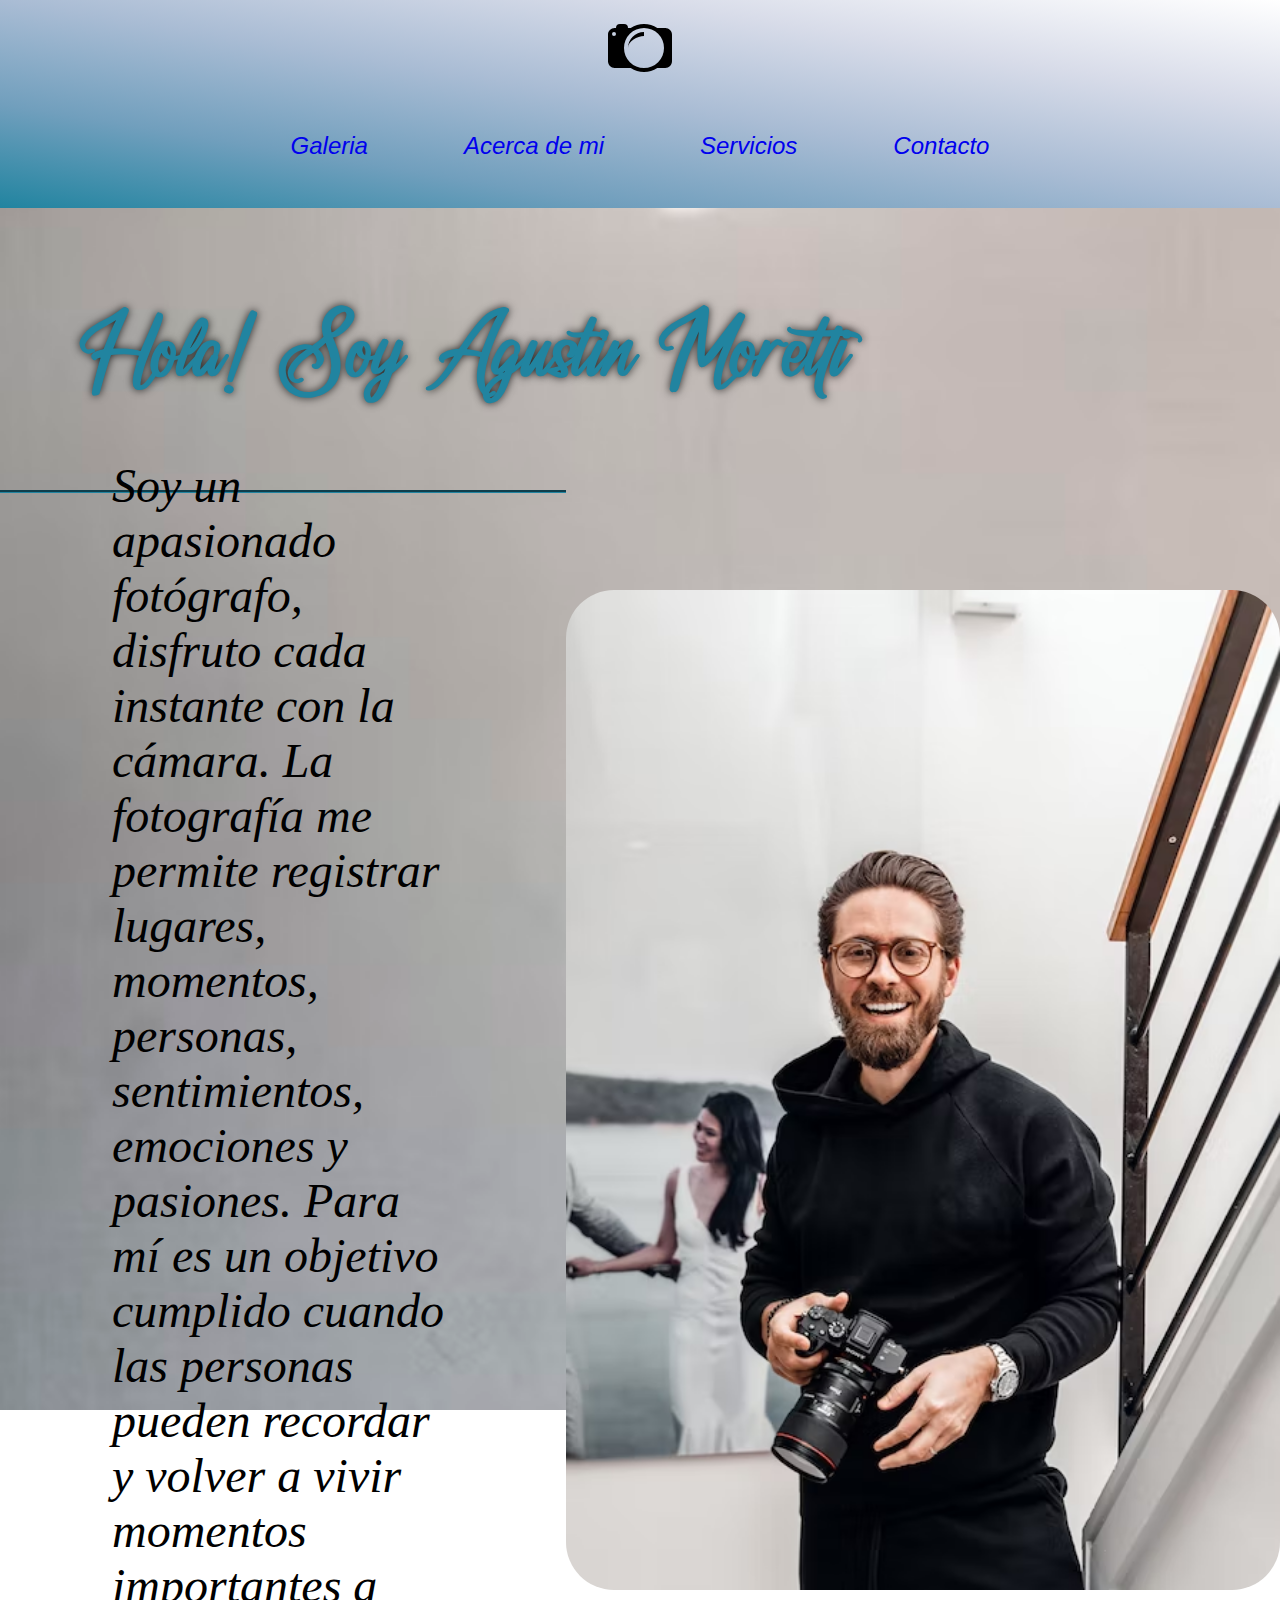
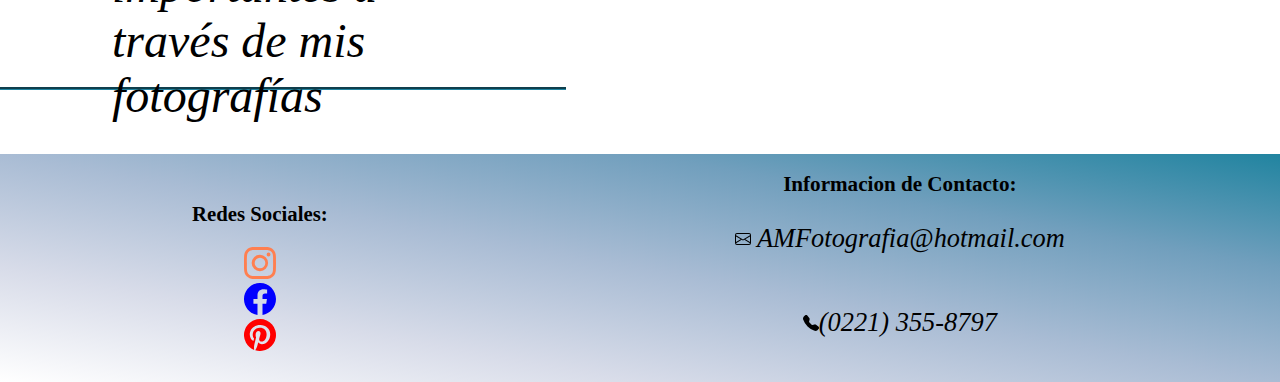
==== pages/acerca-de-mi.html @ 34174182 "primer repositorio" ====
<!DOCTYPE html>
<html lang="es">
<head>
    <meta charset="UTF-8">
    <meta http-equiv="X-UA-Compatible" content="IE=edge">
    <meta name="viewport" content="width=device-width, initial-scale=1.0">
    <link href="https://unpkg.com/aos@2.3.1/dist/aos.css" rel="stylesheet">
    <link rel="stylesheet" href="../css/styles.css">
    <link rel="shortcut icon" href="../archivos/img/camera2.svg">
    <title>AM Fotografia</title>
</head>
<body class="fondo-yo">

    <header>
        <nav> 
        <a href="../index.html">
            <img src="../archivos/img/camera2.svg"> 
        </a>
            <ul> 
                <li><a href="./galeria.html">Galeria</a></li>
                <li><a href="#">Acerca de mi</a></li>
                <li><a href="./servicios.html">Servicios</a></li>
                <li><a href="./contacto.html">Contacto</a></li>
            </ul>
        </nav>
    </header>
    

<main>

    <h1 class="titulo-yo">Hola! Soy Agustin Moretti</h1>
    
    <section class="sobre-mi">

        <div class="contenedor-parrafo">
    <p>Soy un apasionado fotógrafo, disfruto cada instante con la cámara. La fotografía me permite registrar lugares, momentos, personas, sentimientos, emociones y pasiones. Para mí es un objetivo cumplido cuando las personas pueden recordar y volver a vivir momentos importantes a través de mis fotografías </p>
        </div>
        
    <img class="yo-img"src="../archivos/img/fotografo.avif"></img>


    </section>

</main>



<footer>
        
    <nav class="redes">

        <h4 class="redes-sociales">Redes Sociales:</h4>

<a href="https://www.instagram.com/morettiagustin/" target="_blank">
    <svg xmlns="http://www.w3.org/2000/svg" width="2em" height="2em" fill="coral" class="bi bi-instagram" viewBox="0 0 16 16">
    <path d="M8 0C5.829 0 5.556.01 4.703.048 3.85.088 3.269.222 2.76.42a3.917 3.917 0 0 0-1.417.923A3.927 3.927 0 0 0 .42 2.76C.222 3.268.087 3.85.048 4.7.01 5.555 0 5.827 0 8.001c0 2.172.01 2.444.048 3.297.04.852.174 1.433.372 1.942.205.526.478.972.923 1.417.444.445.89.719 1.416.923.51.198 1.09.333 1.942.372C5.555 15.99 5.827 16 8 16s2.444-.01 3.298-.048c.851-.04 1.434-.174 1.943-.372a3.916 3.916 0 0 0 1.416-.923c.445-.445.718-.891.923-1.417.197-.509.332-1.09.372-1.942C15.99 10.445 16 10.173 16 8s-.01-2.445-.048-3.299c-.04-.851-.175-1.433-.372-1.941a3.926 3.926 0 0 0-.923-1.417A3.911 3.911 0 0 0 13.24.42c-.51-.198-1.092-.333-1.943-.372C10.443.01 10.172 0 7.998 0h.003zm-.717 1.442h.718c2.136 0 2.389.007 3.232.046.78.035 1.204.166 1.486.275.373.145.64.319.92.599.28.28.453.546.598.92.11.281.24.705.275 1.485.039.843.047 1.096.047 3.231s-.008 2.389-.047 3.232c-.035.78-.166 1.203-.275 1.485a2.47 2.47 0 0 1-.599.919c-.28.28-.546.453-.92.598-.28.11-.704.24-1.485.276-.843.038-1.096.047-3.232.047s-2.39-.009-3.233-.047c-.78-.036-1.203-.166-1.485-.276a2.478 2.478 0 0 1-.92-.598 2.48 2.48 0 0 1-.6-.92c-.109-.281-.24-.705-.275-1.485-.038-.843-.046-1.096-.046-3.233 0-2.136.008-2.388.046-3.231.036-.78.166-1.204.276-1.486.145-.373.319-.64.599-.92.28-.28.546-.453.92-.598.282-.11.705-.24 1.485-.276.738-.034 1.024-.044 2.515-.045v.002zm4.988 1.328a.96.96 0 1 0 0 1.92.96.96 0 0 0 0-1.92zm-4.27 1.122a4.109 4.109 0 1 0 0 8.217 4.109 4.109 0 0 0 0-8.217zm0 1.441a2.667 2.667 0 1 1 0 5.334 2.667 2.667 0 0 1 0-5.334z">
  </svg></a>

<a href="https://www.facebook.com/" target="_blank">
<svg xmlns="http://www.w3.org/2000/svg" width="2em" height="2em" fill="blue" class="bi bi-facebook" viewBox="0 0 16 16">
    <path d="M16 8.049c0-4.446-3.582-8.05-8-8.05C3.58 0-.002 3.603-.002 8.05c0 4.017 2.926 7.347 6.75 7.951v-5.625h-2.03V8.05H6.75V6.275c0-2.017 1.195-3.131 3.022-3.131.876 0 1.791.157 1.791.157v1.98h-1.009c-.993 0-1.303.621-1.303 1.258v1.51h2.218l-.354 2.326H9.25V16c3.824-.604 6.75-3.934 6.75-7.951z">
  </svg></a>

<a href="https://www.pinterest.com" target="_blank"> 
    <svg xmlns="http://www.w3.org/2000/svg" width="2em" height="2em" fill="red" class="bi bi-pinterest" viewBox="0 0 16 16">
    <path d="M8 0a8 8 0 0 0-2.915 15.452c-.07-.633-.134-1.606.027-2.297.146-.625.938-3.977.938-3.977s-.239-.479-.239-1.187c0-1.113.645-1.943 1.448-1.943.682 0 1.012.512 1.012 1.127 0 .686-.437 1.712-.663 2.663-.188.796.4 1.446 1.185 1.446 1.422 0 2.515-1.5 2.515-3.664 0-1.915-1.377-3.254-3.342-3.254-2.276 0-3.612 1.707-3.612 3.471 0 .688.265 1.425.595 1.826a.24.24 0 0 1 .056.23c-.061.252-.196.796-.222.907-.035.146-.116.177-.268.107-1-.465-1.624-1.926-1.624-3.1 0-2.523 1.834-4.84 5.286-4.84 2.775 0 4.932 1.977 4.932 4.62 0 2.757-1.739 4.976-4.151 4.976-.811 0-1.573-.421-1.834-.919l-.498 1.902c-.181.695-.669 1.566-.995 2.097A8 8 0 1 0 8 0z">
  </svg></a>

    </nav>

    <div class="informacion-contacto">
        <h5>Informacion de Contacto:</h5>
    <p><img src="../archivos/img/envelope.svg"> AMFotografia@hotmail.com</p>
    <p><img src="../archivos/img/telephone-fill.svg">(0221) 355-8797</p>
    </div>

</footer>
<script src="https://unpkg.com/aos@2.3.1/dist/aos.js"></script>
<script>
    AOS.init();
    </script>
</body>
</html>
---- css/styles.css ----
@font-face {

    font-family: Cuningham Singleton;
    src:url(../archivos/Fuentes/Cuningham\ Singleton.otf);

}
*{
    text-decoration: none;
    list-style: none;
    box-sizing: border-box;
    margin: 0;
    padding: 0;
    max-width: 2200px;
}




h1{
    font-family: "Cuningham Singleton";font-size: 5em;color: #2184a0;text-align: center;
    text-shadow: 0 0 8px rgba(0, 0,0,0.8);
    margin: 1em;
    display: flex;
    justify-content: center;
}

h2{
    font-family:"Cuningham Singleton";font-size: 4em;color:#2184a0;
    text-shadow: 0 0 8px rgba(0, 0,0,0.8);
    display: flex;
    justify-content: center;
    margin: 1em;
    
}    

p{
    font-family:Georgia, 'Times New Roman', Times, serif;
    font-size: 1.5em;
    padding: 1em;
    font-style: italic;
    
}    



/*barra de navegacion*/



header{
    background-image: linear-gradient(to left bottom, #ffffff, #d8dce9, #a9bcd4, #719fbd, #2184a0);
}

header nav a img{
    width:4em;
    margin-top: 1em;
}

header nav{
    display: flex;
    flex-direction:column;
    justify-content:column;
    align-items: center;
}

header nav ul{
    display: flex;
    flex-direction: row;
    justify-content: space-evenly;
    align-items:center;
}

nav ul li{
    font-family: 'Lucida Sans', 'Lucida Sans Regular', 'Lucida Grande', 'Lucida Sans Unicode', Geneva, Verdana, sans-serif;
    font-size: 1.5em;
    font-style: italic;
    margin: 2em 2em 1em 2em;
    padding: 0em 0em 1em;
}
header nav ul li a{
    transition:ease 1s;
}
header nav ul li a:hover{
    color: white;
}

/*barra de navegacion*/   


/*  Inicio */

.fondo-index{
    display: flex;
    flex-direction: row;
    justify-content:center;
    align-items: flex-start;
    overflow: hidden;
}
.fondo-index h1{
    position: absolute;
    font-size: 8em;
    text-shadow: 0 0 8px rgba(0, 0,0,0.8);
    color:lightblue;
}



/*  Inicio */



/*  Galeria  */
.fondo-galeria{
    background-image: url(../archivos/img/fondo\ galeria.avif);
    background-position: center;
    background-repeat: no-repeat;
    background-size: cover;
    background-attachment: fixed;
    object-fit: cover;
}

.fotos-galeria{
    display: grid;
    grid-template-columns: repeat(4,1fr);
    grid-template-rows: repeat(5,1fr);
    row-gap: 1em;
    column-gap: 1em;
    padding: 2em;
}

.fotos-galeria-uno{
    grid-column: 2/4;
    grid-row: 1/2;
    width: 100%;
    height: 100%;
    object-fit: cover;
    border-radius: 3em;
}
.fotos-galeria-dos{
    grid-column: 4/5;
    grid-row: 1/2;
    width: 100%;
    height: 100%;
    object-fit: cover;
    border-radius: 3em;
}
.fotos-galeria-tres{
    grid-column: 2/3;
    grid-row: 2/4;
    width: 100%;
    height: 100%;
    object-fit: cover;
    border-radius: 3em;
}
.fotos-galeria-cuatro{
    grid-column: 1/2;
    grid-row: 2/3;
    width: 100%;
    height: 100%;
    object-fit: cover;
    border-radius: 3em;
}
.fotos-galeria-cinco{
    grid-column:1/2 ;
    grid-row: 3/4;
    width: 100%;
    height: 100%;
    object-fit: cover;
    border-radius: 3em;
}
.fotos-galeria-seis{
    grid-column: 3/4;
    grid-row:2/3 ;
    width: 100%;
    height: 100%;
    object-fit: cover;
    border-radius: 3em;
}
.fotos-galeria-siete{
    grid-column:3/4 ;
    grid-row: 3/4;
    width: 100%;
    height: 100%;
    object-fit: cover;
    border-radius: 3em;
}
.fotos-galeria-ocho{
    grid-column: 1/2;
    grid-row:4/5 ;
    width:100%;
    height: 100%;
    object-fit: cover;
    border-radius: 3em;
}   
.fotos-galeria-nueve{
    grid-column: 2/4;
    grid-row: 4/5;
    width:100%;
    height: 100%;
    object-fit: cover;
    border-radius: 3em;
}
.fotos-galeria-diez{
    grid-column: 1/3;
    grid-row: 5/6;
    width:100%;
    height: 100%;
    object-fit: cover;
    border-radius: 3em;
}
.fotos-galeria-once{
    grid-column: 3/4;
    grid-row: 5/6;
    width:100%;
    height: 100%;
    object-fit: cover;
    border-radius: 3em;
}
.fotos-galeria-doce{
    grid-column: 1/2;
    grid-row : 1/2;
    width:100%;
    height: 100%;
    border-radius:3em;
    object-fit: cover;
}
.fotos-galeria-trece{
    grid-column:4/5;
    grid-row: 2/4 ;
    width: 100%;
    height: 100%;
    border-radius: 3em;
    object-fit: cover;
    align-content: center;
}
.fotos-galeria-catorce{
    grid-column:4/5;
    grid-row: 4/5 ;
    width: 100%;
    height: 100%;
    border-radius: 3em;
    object-fit: cover;
    align-content: center;
}
.fotos-galeria-quince{
    grid-column:4/5;
    grid-row: 5/6 ;
    width: 100%;
    height: 100%;
    border-radius: 3em;
    object-fit: cover;
    align-content: center;
}


/*  Galeria */


/* Quien soy */


.fondo-yo{
    background-image: url(../archivos/img/fondo\ sobrio.avif);
    background-position: center;
    background-repeat: no-repeat;
    background-size: cover;
    background-attachment: fixed;
    object-fit: cover;
}

.titulo-yo{
    display: flex;
    flex-direction: row;
    justify-content:flex-start;
    
    
    
}

.sobre-mi{
    display: flex;
    flex-direction: row;
    justify-content:space-around;
    align-items:center;
}

.contenedor-parrafo{
    
    height:1200px;
    width: 700px;
    display: flex;
    flex-direction: column;
    justify-content: center;
    align-items: center;
    font-family:Verdana, Geneva, Tahoma, sans-serif;
    text-decoration: double;
    font-size:2.0em;
    margin-bottom: 2em;
    padding: 2em;
    border-top-style:groove;
    border-top-color:#2184a0 ;
    border-bottom-style:groove ;
    border-bottom-color:#2184a0
    
    
    
}
.yo-img{
    width: 900px;
    height: 1000px;
    object-fit: cover;
    border-radius: 3em;
    margin-bottom: 4em;
}

/* Quien soy */


/* Servicios */


.servicios{
    display: flex;
    flex-direction: column;
    justify-content: space-around;
    align-items: center;
}

article li{
    padding: 1em;
    list-style-type:circle;
}

section article ul{
    font-family: 'Lucida Sans', 'Lucida Sans Regular', 'Lucida Grande', 'Lucida Sans Unicode', Geneva, Verdana, sans-serif;
    font-size: 1.4em;
}

.color-titulo{
    color:#2184a0 ;
    margin-top:1em;
    margin-bottom: 1em;
}

.subtitulo{
    font-size: 3em;
    font-style: italic;
    font-family: 'Times New Roman', Times, serif;
display: flex;
flex-wrap: wrap;
flex-direction: column;
justify-content: center;
align-items: center;
}

.fondo-servicios{
    background-image:url(../archivos/img/festejo.avif);
    background-size: cover;
    background-repeat:no-repeat;
    background-attachment:fixed;
    background-position: center;
    min-height: 100vh;
    width:auto ;

}

.servicios-casamientos{
    border-style: solid;
    color: black;
    border-width: 0.50em;
    border-color:#2184a0;
    border-radius: 10em;
    height: 69em;
    width: 60em;
    display: flex;
    flex-direction: column;
    flex-wrap: wrap;
    justify-content: flex-start;
    align-items: center;
    margin: 4em ;
    padding-top: 5em;
    background: linear-gradient(rgba(4, 6, 11, 0.651) , rgba(4,6,11,0.1));
}    

.imagen-casamientos{
    border-radius: 10em;
    float: right;
    height: 1100px;
    width: 900px;
    object-fit: cover;
    margin: 4em;

}    

.servicios-cumpleaños{
    color:black;
    border-style: solid;
    border-width: 0.50em;
    border-color:#2184a0;
    border-radius: 10em;
    height: 60em;
    width: 55em;
    display: flex;
    flex-direction: column;
    flex-wrap: wrap;
    justify-content:flex-start;
    align-items: center;
    margin: 4em;
    padding: 7em;
    background:linear-gradient(rgba(5, 7, 12, 0.623) , rgba(5,7,12,0.1));
}  

.imagen-cumpleaños{
    border-radius: 20em;
    float: left;
    height: 1050px;
    width: 900px;
    object-fit: cover;
    margin: 4em;
}   

    .servicios-bautismos{
        color:black;
        border-style: solid;
        border-width: 0.50em;
        border-color:#2184a0;
        border-radius: 15em;
        height: 50em;
        width: 55em;
        display: flex;
        flex-direction: column;
        flex-wrap: wrap;
        justify-content: flex-start;
        align-items: center;
        margin: 4em;
        padding: 3em;
        background:linear-gradient(rgba(5, 7, 12, 0.637) , rgba(5,7,12,0.1))
    }    
    
    .imagen-bautismos{
    border-radius: 10em; 
        float: right;
        height: 750px;
        width: 900px;
        object-fit: cover;
        margin: 4em;
        }
    
        /* Servicios */    
    
/* Formulario contacto */

.color-contacto{
    color: rgb(245, 253, 198);
    text-shadow: 0 0 8px rgba(0, 0,0,0.8);
}

.fondo-contacto{
    background:linear-gradient(rgba( 5,7,12,0.75) , rgba(5,7,12,0.1)),url(../archivos/img/contacto1.avif);
    background-repeat: no-repeat;
    background-position: center;
    background-size:cover;
    display: flex;
    flex-direction: column;
    justify-content: center;

}

.parrafo-contacto{
    font-family: 'Times New Roman', Times, serif;
    font-size: 3em;
    margin-bottom: 2em;
    text-align:center;
    color: white;
}

form{
    font-style: italic;
    height: 65em;
    width: 30em;
    background: rgb(0, 0, 0,0,0.4);
    border-style: solid;
    border-color:#2184a0;
    border-width: 0.5em;
    border-radius: 5em;
    padding: 1em 1em 1em 1em;
    margin: 2em 2em 8em 51.5em;
    display: flex;
    flex-wrap: nowrap;
    flex-direction: column;
    justify-content: center;
    align-items: center;
    }

    .formulario-contacto{
        color: white;
        font-size: 2.5em;
        font-family: 'Times New Roman', Times, serif;
        padding-bottom:1em;
        display: flex;
        justify-content: center;
        flex-direction: column;
        flex-wrap: nowrap;
        align-items: center;
    }

.textarea{
    margin-top: 1em;
}

.enviar{
    font-size: 0.4em;
}

input{
    width: 20em;
    height: 2.5em;
    margin: 1em;
    
}

/* Formulario contacto */

/* Footer */

footer{
    background-image: linear-gradient(to right top, #ffffff, #d8dce9, #a9bcd4, #719fbd, #2184a0);
    min-height: 10em;
    display: flex;
    justify-content: space-around;
}

.redes-sociales{
    display: flex;
    justify-content:center;
    flex-flow: column;
    font-family: Georgia, 'Times New Roman', Times, serif;
    font-size: 1.3em;
    margin: 1em;
}

.redes{
    display: flex;
    justify-content: center;
    flex-flow: column;
    align-items: center;
}

footer nav a svg{
transition:ease 2.5s;
}

footer nav a svg:hover{
    height: 50px; width:50px;
}

.informacion-contacto{
    display: flex;
    justify-content: space-around;
    flex-flow:column;
    font-size: 1.1em;
    font-family: 'Times New Roman', Times, serif;
    align-items: center;
    margin: 1em;
}

.informacion-contacto h5{
    font-size: 1.2em;
}

.informacion-contacto p{
    transition: ease 2s;
}

.informacion-contacto p:hover{
    color:white;
}




                                                                /*------- Rsponsive mobile ---------*/
@media screen and (min-width: 360px) and (max-width: 767px){




    body{
        max-width: 767px;
        min-height: 360;
    }
    
    /*   HEADER  */
    
    header nav{
        flex-direction:center;
        flex-wrap: wrap;
        justify-content: center;
        align-items: center;
    }
    
    header nav ul{
        flex-direction: column;
        justify-content: center;
    }
    
    /*   HEADER  */
    
    
    /*  INICIO  */


    .fondo-index{
        display: flex;
        flex-direction: row;
        justify-content: center;
        align-items:flex-start;
    }

    .fondo-index h1{
        font-size: 3em;
        text-shadow: 0 0 8px rgba(0, 0,0,0.8);
        color:lightblue;
        
    }
    
    
         /*  INICIO  */
        
        /*  Galeria  */
        
        
        .fotos-galeria{
            grid-column:(1,1fr);
            grid-row: repeat(16,1fr);
            row-gap: 3em;
            display: flex;
            flex-direction: column;
        justify-content: center;
        align-items: center;
    }
    
    .fotos-galeria-uno{
        grid-column: 1/1;
        grid-row: 1/2;
        border-radius: 3em;
        object-fit: cover;
        min-width: 340px;
        max-width: 700px;
        
    }
    .fotos-galeria-dos{
        grid-column: 1/1;
        grid-row: 2/3;
        object-fit: cover;
        border-radius: 3em;
    }
    .fotos-galeria-tres{
        grid-column: 1/1;
        grid-row: 3/4;
        object-fit: cover;
        border-radius: 3em;
    }
    .fotos-galeria-cuatro{
        grid-column: 1/1;
        grid-row: 4/5;
        object-fit: cover;
        border-radius: 3em;
    }
    .fotos-galeria-cinco{
        grid-column:1/1 ;
        grid-row: 5/6;
        object-fit: cover;
        border-radius: 3em;
    }
.fotos-galeria-seis{
    grid-column: 1/1;
    grid-row:6/7 ;
    object-fit: cover;
    border-radius: 3em;
}
.fotos-galeria-siete{
    grid-column:1/1 ;
    grid-row: 7/8;
    object-fit: cover;
    border-radius: 3em;
}
.fotos-galeria-ocho{
    grid-column: 1/1;
    grid-row:8/9 ;
    object-fit: cover;
    border-radius: 3em;
}   
.fotos-galeria-nueve{
    grid-column: 1/1;
    grid-row: 9/10;
    object-fit: cover;
    border-radius: 3em;
}
.fotos-galeria-diez{
    grid-column: 1/1;
    grid-row: 10/11;
    object-fit: cover;
    border-radius: 3em;
}
.fotos-galeria-once{
    grid-column: 1/1;
    grid-row: 11/12;
    object-fit: cover;
    border-radius: 3em;
}
.fotos-galeria-doce{
    grid-column: 1/2;
    grid-row : 12/13;
    width:100%;
    height: 100%;
    border-radius:3em;
    object-fit: cover;
}
.fotos-galeria-trece{
    grid-column:1/2;
    grid-row: 13/14 ;
    width: 100%;
    height: 100%;
    border-radius: 3em;
    object-fit: cover;
    align-content: center;
}
.fotos-galeria-catorce{
    grid-column:1/2;
    grid-row: 14/15 ;
    width: 100%;
    height: 100%;
    border-radius: 3em;
    object-fit: cover;
    align-content: center;
}
.fotos-galeria-quince{
    grid-column:1/2;
    grid-row: 15/16 ;
    width: 100%;
    height: 100%;
    border-radius: 3em;
    object-fit: cover;
    align-content: center;
}

  /*  Gakeria  */


 /* sobre mi */


.sobre-mi{

    width: 75%;
    max-width: 1000px;
    min-width: 300px;
    margin:auto;
    flex-direction: column;
    justify-content: center;
    align-items: center;

}
.contenedor-parrafo{
    margin: 0;
    padding: 0;
    flex-direction: column;
    justify-content: center;
    align-items: center;
    width: 100%;
    height: 100%;
    font-size: 1em;

}

.yo-img{

    width:100%;
    height: 75%;
    margin: 1em 1em 0 1em;
    padding: 1em 0 1em 0;
}

.titulo-yo{
    flex-direction: row;
    flex-wrap: wrap;
    justify-content: center;
    align-items: center;
    font-size: 4em;
}
/*   sobre mi  */

/*  Servicios  */

.subtitulo{
    margin-bottom: 3em;
    font-size: 2em;
}

.Servicios{
    display: flex;
    flex-direction: column;
    justify-content: center;
    align-items: center;
    margin: auto;
    max-width: 1000px;
    min-width: 320px;
}

.servicios article p , .servicios ul{
    font-size: 1em;
    margin: 2em;
}
.servicios p {
    flex-direction: column;
    flex-wrap: wrap;
    justify-content: center;
    align-items: center;
    font-size: 1.5em;
}

.servicios-casamientos , .servicios-bautismos , .servicios-cumpleaños{
    max-width: 100%;
    margin: auto;
    margin-bottom: 2em;
    padding:0;
    flex-direction: column;
    flex-wrap: nowrap;
    justify-content: center;
    width: 95%;
    height: 100%;
    border-radius: 5em;
}
.imagen-bautismos,.imagen-casamientos,.imagen-cumpleaños{
    display: none;
}

.servicios-casamientos{
    background: linear-gradient(rgba( 5,7,12,0.75) , rgba(5,7,12,0.1)),
    url(../archivos/img/casamiento.avif);
    background-position: center;
    background-repeat: no-repeat;
    background-size: cover;
    color: white;
    

}
.servicios-cumpleaños{
    background: linear-gradient(rgba( 5,7,12,0.75) , rgba(5,7,12,0.1)),
    url(../archivos/img/cumpleaños15.avif);
    background-position: center;
    background-repeat: no-repeat;
    background-size: cover;
    color: white;
}

.servicios-bautismos{
    background: linear-gradient(rgba( 5,7,12,0.75) , rgba(5,7,12,0.1)),
    url(../archivos/img/bautismo.avif);
    background-position: center;
    background-repeat: no-repeat;
    background-size: cover;
    color: white;
}

/*  Servicios  */


/*   Contacto   */

.contenedor-contacto{
    display: flex;
    flex-direction: column;
    justify-content: center;
    align-items: center;
    padding: 0;
    width: auto;
    height: 100%;
    margin: 1em;
    margin-left: 1em;
    padding-top: 3em;

}
.formulario-contacto{
    font-size: 2em;
}
.fondo-contacto{
    flex-direction: column;
    align-items: center;
}

.enviar{
    width:100%
}


/*   Contacto   */



/* footer */

footer{
    flex-direction: column;
    justify-content: center ;
    padding: 2em;
}
.redes-sociales{
    margin: 1em;

}
.informacion-contacto{
width: 100%;
font-size: 0.8em;
margin-top: 2em;
padding-right: 1.5em;
}
.informacion-contacto h5{

    font-size: 1.5em;
}

/* footer */

}
                                                                    /*------- Rsponsive mobile ---------*/


                                                                    /*----- Responsive tablet ---------*/
@media (min-width: 768px) and (max-width: 1199px){
    body{
        max-width: 1200px;
        min-width: 768;
    }

    
    /*   HEADER  */
    
    header nav{
        flex-direction:center;
        flex-wrap: wrap;
        justify-content: center;
        align-items: center;
    }
    
    header nav ul{
        flex-direction: column;
        justify-content: center;
    }
    
    /*   HEADER  */
    
    
    /*  INICIO  */


    .fondo-index{
        display: flex;
        flex-direction: column;
        justify-content: center;
        align-items: center;
    }
    .fondo-index h1{
        font-size: 6em;
        text-shadow: 0 0 8px rgba(0, 0,0,0.8);
        color:lightblue;
        
    }
    
    
    
    
         /*  INICIO  */
        
        /*  Galeria  */
        
        .fotos-galeria{
            display: grid;
            grid-template-columns: repeat(3,1fr);
            grid-template-rows: repeat(7,1fr);
            row-gap: 1em;
            column-gap: 1em;
            padding: 2em;
            }
            
            .fotos-galeria-uno{
                grid-column:1/3 ;
                grid-row:1/2 ;
                width: 100%;
                height: 100%;
                object-fit: cover;
                border-radius: 3em;
            }
            .fotos-galeria-dos{
                grid-column:3/4 ;
                grid-row: 1/2;
                width: 100%;
                height: 100%;
                object-fit: cover;
                border-radius: 3em;
            }
            .fotos-galeria-tres{
                grid-column:1/2 ;
                grid-row:2/4 ;
                width: 100%;
                height: 100%;
                object-fit: cover;
                border-radius: 3em;
            }
            .fotos-galeria-cuatro{
                grid-column:2/3 ;
                grid-row:2/3 ;
                width: 100%;
                height: 100%;
                object-fit: cover;
                border-radius: 3em;
            }
            .fotos-galeria-cinco{
                grid-column:3/4 ;
                grid-row: 2/4;
                width: 100%;
                height: 100%;
                object-fit: cover;
                border-radius: 3em;
            }
            .fotos-galeria-seis{
                grid-column:1/2 ;
                grid-row:6/7 ;
                width: 100%;
                height: 100%;
                object-fit: cover;
                border-radius: 3em;
            }
            .fotos-galeria-siete{
                grid-column:2/3 ;
                grid-row:3/4 ;
                width: 100%;
                height: 100%;
                object-fit: cover;
                border-radius: 3em;
            }
            .fotos-galeria-ocho{
                grid-column:3/4 ;
                grid-row:7/8 ;
                width:100%;
                height: 100%;
                object-fit: cover;
                border-radius: 3em;
            }   
            .fotos-galeria-nueve{
                grid-column: 1/4;
                grid-row: 4/5 ;
                width:100%;
                height: 100%;
                object-fit: cover;
                border-radius: 3em;
            }
            .fotos-galeria-diez{
            grid-column:1/4 ;
            grid-row:6/7 ;
            width:100%;
                height: 100%;
                object-fit: cover;
                border-radius: 3em;
            }
            .fotos-galeria-once{
            grid-column:1/2 ;
            grid-row:7/8 ;
            width:100%;
                height: 100%;
                object-fit: cover;
                border-radius: 3em;
            }
            .fotos-galeria-doce{
                grid-column:1/2 ;
                grid-row:5/6 ;
                width:100%;
                    height: 100%;
                    object-fit: cover;
                    border-radius: 3em;
            }
                    .fotos-galeria-trece{
                        grid-column:2/3 ;
                        grid-row:5/6 ;
                        width:100%;
                            height: 100%;
                            object-fit: cover;
                            border-radius: 3em;
                        } 
                        .fotos-galeria-catorce{
                            grid-column:3/4 ;
                            grid-row:5/6 ;
                            width:100%;
                                height: 100%;
                                object-fit: cover;
                                border-radius: 3em;
                            }         

                        .fotos-galeria-quince{
                            grid-column:2/3 ;
                            grid-row:7/8 ;
                            width:100%;
                                height: 100%;
                                object-fit: cover;
                                border-radius: 3em;
                            }
                    
                    
            
  /*  Gakeria  */


 /* sobre mi */


.sobre-mi{

    width: 75%;
    max-width: 1000px;
    min-width: 300px;
    margin:auto;
    flex-direction: column;
    justify-content: center;
    align-items: center;

}
.contenedor-parrafo{
    margin: 0;
    padding: 0;
    flex-direction: column;
    justify-content: center;
    align-items: center;
    width: 100%;
    height: 100%;
    font-size: 1em;

}

.yo-img{

    width:100%;
    height: 75%;
    margin: 1em 1em 0 1em;
    padding: 1em 0 1em 0;
}

.titulo-yo{
    flex-direction: row;
    flex-wrap: wrap;
    justify-content: center;
    align-items: center;
    font-size: 4em;
}
/*   sobre mi  */

/*  Servicios  */

.subtitulo{
    margin-bottom: 3em;
    font-size: 2em;
}

.Servicios{
    display: flex;
    flex-direction: column;
    justify-content: center;
    align-items: center;
    margin: auto;
    max-width: 1000px;
    min-width: 320px;
}

.servicios article p , .servicios ul{
    font-size: 1em;
    margin: 2em;
}
.servicios p {
    flex-direction: column;
    flex-wrap: wrap;
    justify-content: center;
    align-items: center;
    font-size: 1.5em;
}

.servicios-casamientos , .servicios-bautismos , .servicios-cumpleaños{
    max-width: 100%;
    margin: auto;
    margin-bottom: 2em;
    padding:0;
    flex-direction: column;
    flex-wrap: nowrap;
    justify-content: center;
    width: 95%;
    height: 100%;
    border-radius: 5em;
}
.imagen-bautismos,.imagen-casamientos,.imagen-cumpleaños{
    display: none;
}

.servicios-casamientos{
    background: linear-gradient(rgba( 5,7,12,0.75) , rgba(5,7,12,0.1)),
    url(../archivos/img/casamiento.avif);
    background-position: center;
    background-repeat: no-repeat;
    background-size: cover;
    color: white;
    

}
.servicios-cumpleaños{
    background: linear-gradient(rgba( 5,7,12,0.75) , rgba(5,7,12,0.1)),
    url(../archivos/img/cumpleaños15.avif);
    background-position: center;
    background-repeat: no-repeat;
    background-size: cover;
    color: white;
}

.servicios-bautismos{
    background: linear-gradient(rgba( 5,7,12,0.75) , rgba(5,7,12,0.1)),
    url(../archivos/img/bautismo.avif);
    background-position: center;
    background-repeat: no-repeat;
    background-size: cover;
    color: white;
}

/*  Servicios  */


/*   Contacto   */

.contenedor-contacto{
    display: flex;
    flex-direction: column;
    justify-content: center;
    align-items: center;
    width: auto;
    height: 100%;
    margin: 1em;
    padding-top: 3em;

}
.formulario-contacto{
    font-size: 2em;
}
.fondo-contacto{
    flex-direction: column;
    align-items: center;
}

.enviar{
    width:100%
}


/*   Contacto   */



/* footer */

footer{
    flex-direction: column;
    justify-content: center ;
    padding: 2em;
}
.redes-sociales{
    margin: 1em;
}
.informacion-contacto{
width: 100%;
font-size: 0.8em;
margin-top: 2em;
padding-right: 1.5em;
}
.informacion-contacto h5{

    font-size: 1.5em;
}

/* footer */ 
    
}
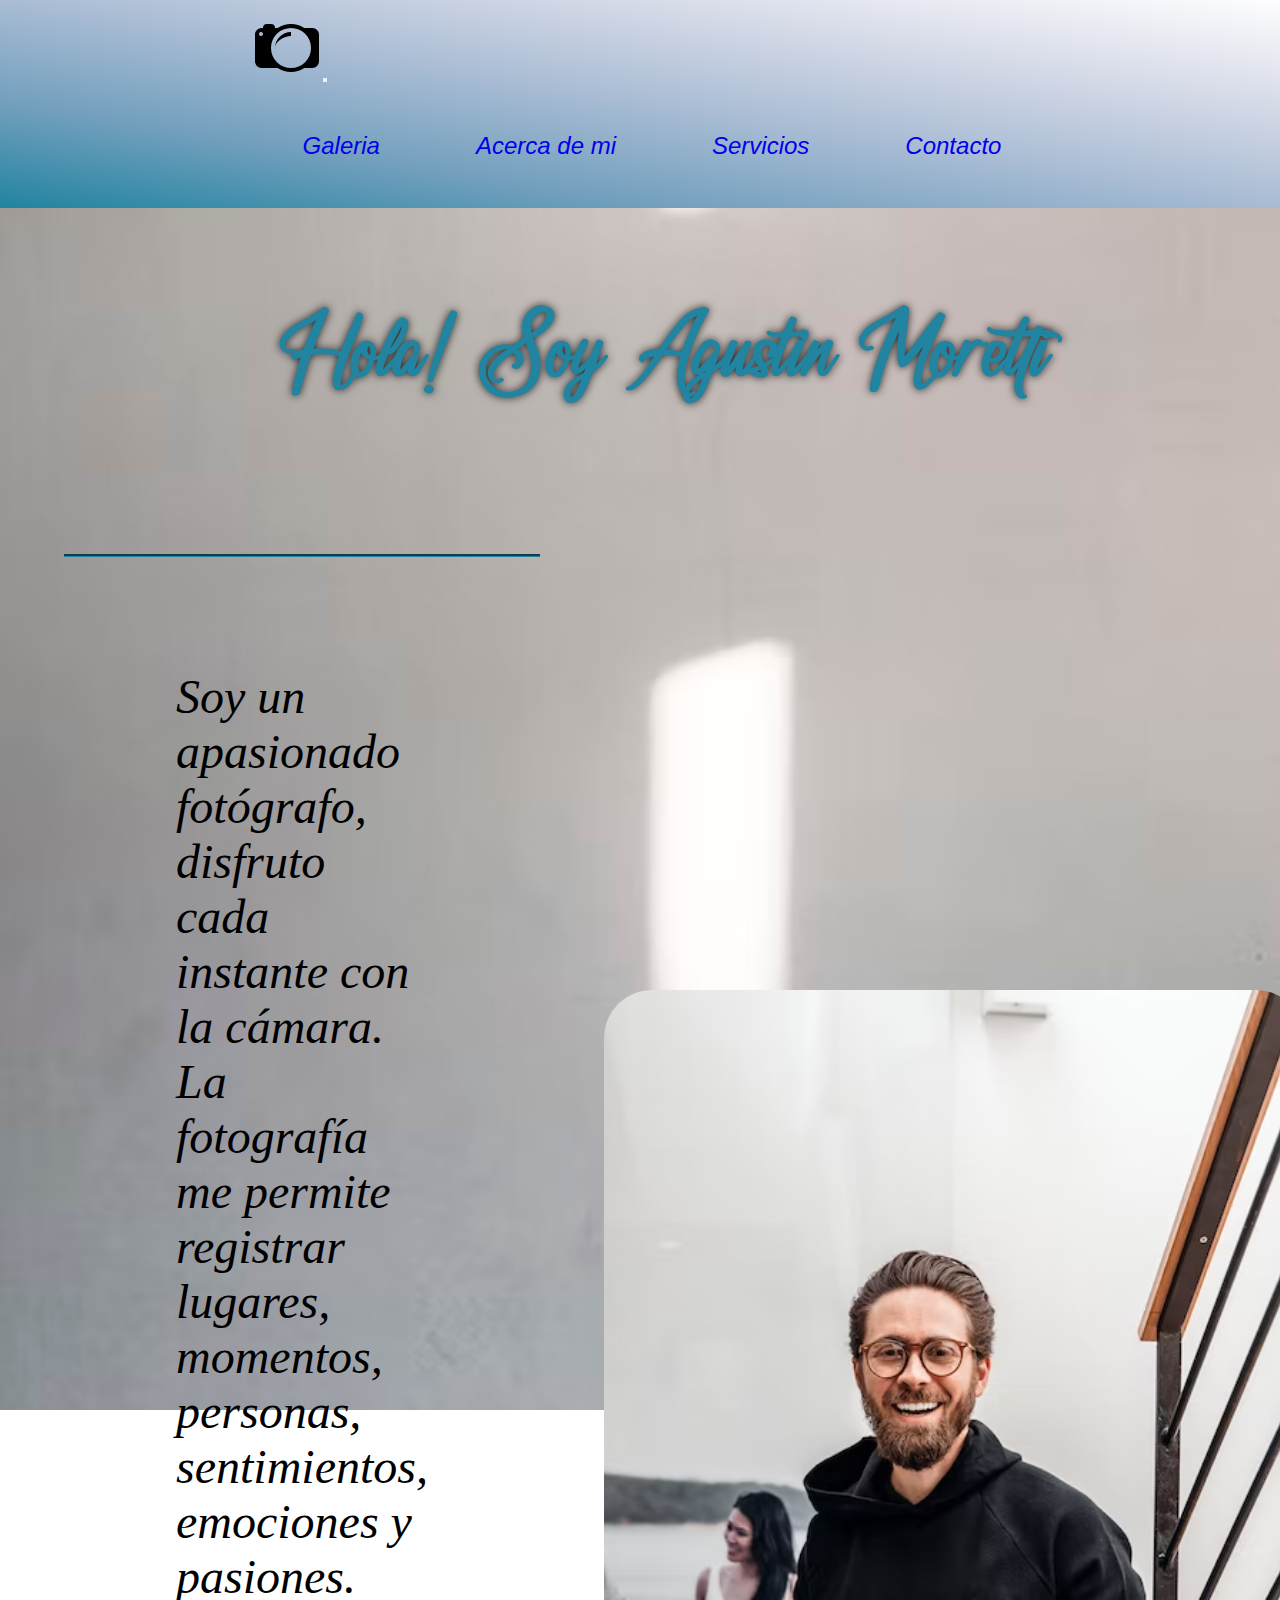
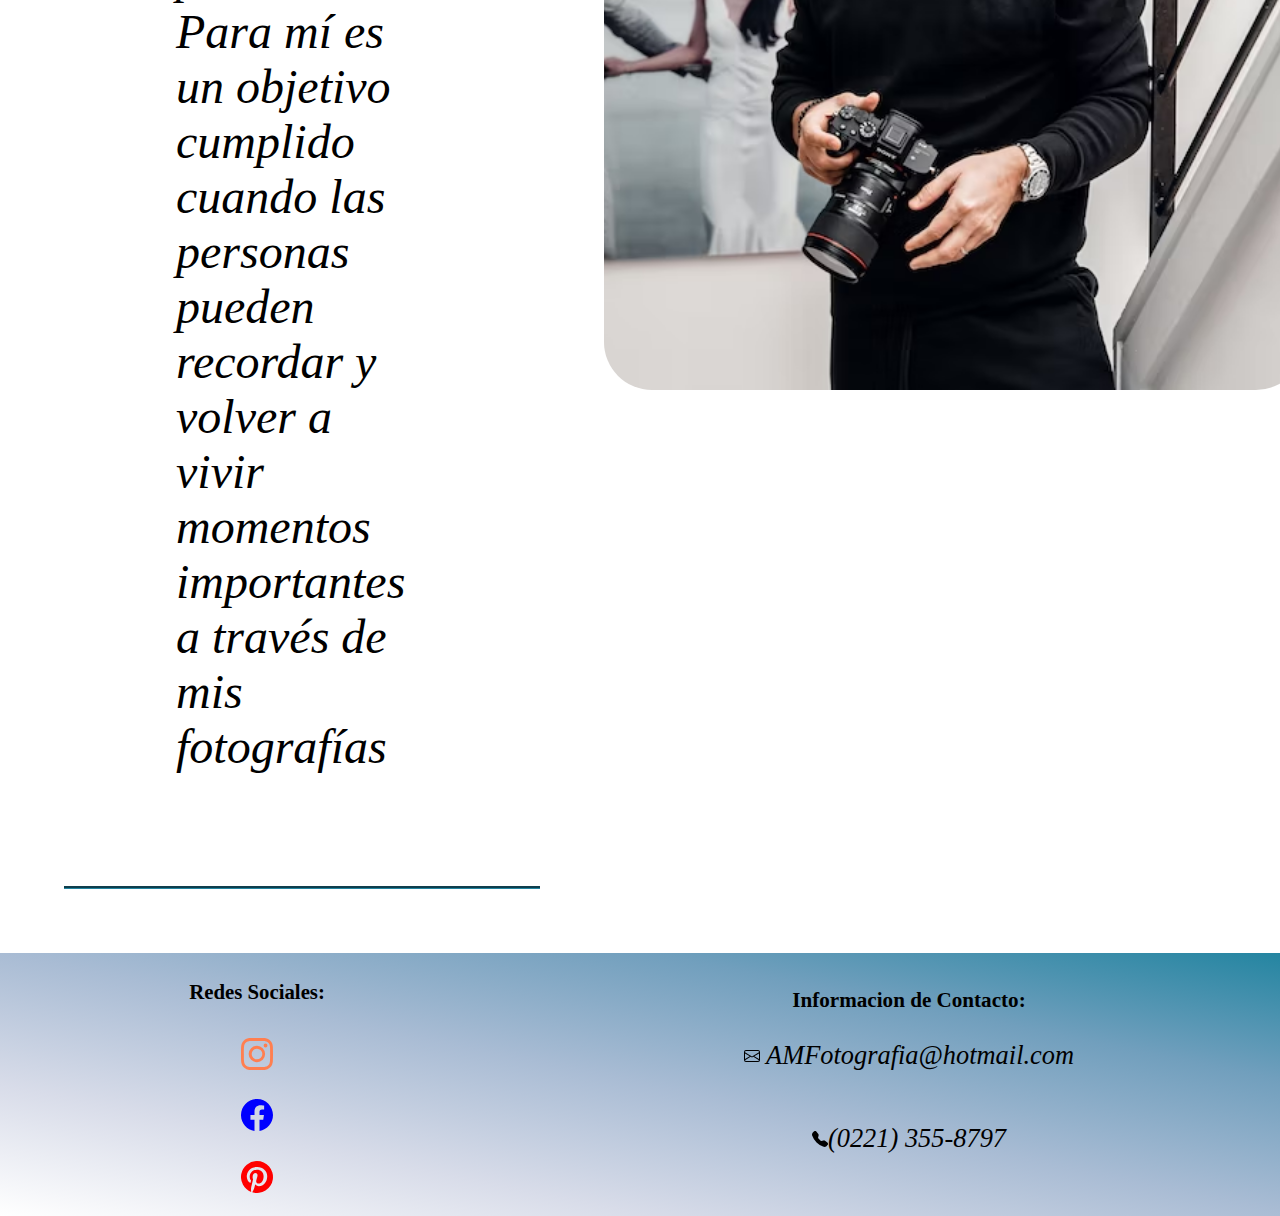
==== commit 569d343e: "Se agrego boostrap al proyecto" ====
--- a/pages/acerca-de-mi.html
+++ b/pages/acerca-de-mi.html
@@ -8,21 +8,36 @@
     <link rel="stylesheet" href="../css/styles.css">
     <link rel="shortcut icon" href="../archivos/img/camera2.svg">
     <title>AM Fotografia</title>
+    <!-- Bootstrap  -->
+    <link href="https://cdn.jsdelivr.net/npm/bootstrap@5.2.2/dist/css/bootstrap.min.css" rel="stylesheet" integrity="sha384-Zenh87qX5JnK2Jl0vWa8Ck2rdkQ2Bzep5IDxbcnCeuOxjzrPF/et3URy9Bv1WTRi" crossorigin="anonymous">
 </head>
 <body class="fondo-yo">
 
     <header>
-        <nav> 
-        <a href="../index.html">
-            <img src="../archivos/img/camera2.svg"> 
-        </a>
-            <ul> 
-                <li><a href="./galeria.html">Galeria</a></li>
-                <li><a href="#">Acerca de mi</a></li>
-                <li><a href="./servicios.html">Servicios</a></li>
-                <li><a href="./contacto.html">Contacto</a></li>
-            </ul>
-        </nav>
+        <nav class="navbar navbar-expand-lg navbar-dark" style="background-image: linear-gradient(to left bottom, #ffffff, #d8dce9, #a9bcd4, #719fbd, #2184a0)";>
+            <div class="container-fluid d-flex flex-column justify-content-center align-items-center">
+              <a class="navbar-brand" href="../index.html"><img src="../archivos/img/camera2.svg"></a>
+              <button class="navbar-toggler" type="button" data-bs-toggle="collapse" data-bs-target="#navbarSupportedContent" aria-controls="navbarSupportedContent" aria-expanded="false" aria-label="Toggle navigation">
+                <span class="navbar-toggler-icon"></span>
+              </button>
+              <div class="collapse navbar-collapse" id="navbarSupportedContent">
+                <ul class="navbar-nav ms-auto mb-2 mb-lg-0 ">
+                  <li class="nav-item">
+                    <a class="nav-link active" aria-current="page" href="../pages/galeria.html">Galeria</a>
+                  </li>
+                  <li class="nav-item">
+                    <a class="nav-link" href="../pages/acerca-de-mi.html">Acerca de mi</a>
+                  </li>
+                  <li class="nav-item">
+                    <a class="nav-link" href="../pages/servicios.html">Servicios</a>
+                  </li>
+                  <li class="nav-item">
+                    <a class="nav-link" href="../pages/contacto.html">Contacto</a>
+                  </li>
+                </ul>
+              </div>
+            </div>
+          </nav>
     </header>
     
 
@@ -79,5 +94,7 @@
 <script>
     AOS.init();
     </script>
+    <!-- Bootstrap JS -->
+<script src="https://cdn.jsdelivr.net/npm/bootstrap@5.2.2/dist/js/bootstrap.bundle.min.js" integrity="sha384-OERcA2EqjJCMA+/3y+gxIOqMEjwtxJY7qPCqsdltbNJuaOe923+mo//f6V8Qbsw3" crossorigin="anonymous"></script>
 </body>
 </html>--- a/css/styles.css
+++ b/css/styles.css
@@ -14,53 +14,54 @@
 }
 
 
-
-
-h1{
-    font-family: "Cuningham Singleton";font-size: 5em;color: #2184a0;text-align: center;
-    text-shadow: 0 0 8px rgba(0, 0,0,0.8);
-    margin: 1em;
-    display: flex;
-    justify-content: center;
-}
-
-h2{
-    font-family:"Cuningham Singleton";font-size: 4em;color:#2184a0;
-    text-shadow: 0 0 8px rgba(0, 0,0,0.8);
-    display: flex;
-    justify-content: center;
-    margin: 1em;
-    
-}    
-
-p{
-    font-family:Georgia, 'Times New Roman', Times, serif;
-    font-size: 1.5em;
-    padding: 1em;
-    font-style: italic;
-    
-}    
-
-
-
-/*barra de navegacion*/
-
-
-
-header{
-    background-image: linear-gradient(to left bottom, #ffffff, #d8dce9, #a9bcd4, #719fbd, #2184a0);
-}
-
-header nav a img{
-    width:4em;
-    margin-top: 1em;
-}
-
-header nav{
-    display: flex;
-    flex-direction:column;
-    justify-content:column;
-    align-items: center;
+    
+    h1{
+        font-family: "Cuningham Singleton";font-size: 5em ;color:#2184a0 ;text-align: center;
+        text-shadow: 0 0 8px rgba(0, 0,0,0.8);
+        margin: 1em;
+        display: flex;
+        justify-content: center;
+    }
+    
+    h2{
+        font-family:"Cuningham Singleton";font-size: 4em;color:#2184a0;
+        text-shadow: 0 0 8px rgba(0, 0,0,0.8);
+        display: flex;
+        justify-content: center;
+        margin: 1em;
+        
+    }    
+    
+    p{
+        font-family:Georgia, 'Times New Roman', Times, serif;
+        font-size: 1.5em;
+        padding: 1em;
+        font-style: italic;
+        
+    }    
+    
+    body{
+        min-width: fit-content;
+    }
+    
+    
+    /*barra de navegacion*/
+    
+    
+    header{
+        background-image: linear-gradient(to left bottom, #ffffff, #d8dce9, #a9bcd4, #719fbd, #2184a0);
+    }
+    
+    header nav a img{
+        width:4em;
+        margin-top: 1em;
+    }
+    
+    header nav{
+        display: flex;
+        flex-direction:column;
+        justify-content:column;
+        align-items: center;
 }
 
 header nav ul{
@@ -110,6 +111,12 @@
 
 
 /*  Galeria  */
+
+.titulo-galeria{
+    font-size: 5em;
+    margin: 1em;
+}
+
 .fondo-galeria{
     background-image: url(../archivos/img/fondo\ galeria.avif);
     background-position: center;
@@ -271,10 +278,10 @@
 .titulo-yo{
     display: flex;
     flex-direction: row;
-    justify-content:flex-start;
-    
-    
-    
+    justify-content:flex-start; 
+    font-size: 5em ;
+    margin-left: 3.5em;
+    margin-top: 1em;
 }
 
 .sobre-mi{
@@ -285,9 +292,7 @@
 }
 
 .contenedor-parrafo{
-    
-    height:1200px;
-    width: 700px;
+    max-width: 1000px;
     display: flex;
     flex-direction: column;
     justify-content: center;
@@ -295,22 +300,20 @@
     font-family:Verdana, Geneva, Tahoma, sans-serif;
     text-decoration: double;
     font-size:2.0em;
-    margin-bottom: 2em;
+    margin: 2em;
     padding: 2em;
     border-top-style:groove;
     border-top-color:#2184a0 ;
     border-bottom-style:groove ;
-    border-bottom-color:#2184a0
-    
-    
+    border-bottom-color:#2184a0;
     
 }
 .yo-img{
-    width: 900px;
-    height: 1000px;
     object-fit: cover;
     border-radius: 3em;
     margin-bottom: 4em;
+    height:1000px;
+    width: 700px;
 }
 
 /* Quien soy */
@@ -319,11 +322,16 @@
 /* Servicios */
 
 
+
 .servicios{
     display: flex;
     flex-direction: column;
     justify-content: space-around;
     align-items: center;
+}
+.servicios article div h2{
+    font-size: 5em;
+    margin: 1em;
 }
 
 article li{
@@ -340,17 +348,18 @@
     color:#2184a0 ;
     margin-top:1em;
     margin-bottom: 1em;
+    font-size: 5em;
 }
 
 .subtitulo{
     font-size: 3em;
     font-style: italic;
     font-family: 'Times New Roman', Times, serif;
-display: flex;
-flex-wrap: wrap;
-flex-direction: column;
-justify-content: center;
-align-items: center;
+    display: flex;
+    flex-wrap: wrap;
+    flex-direction: column;
+    justify-content: center;
+    align-items: center;
 }
 
 .fondo-servicios{
@@ -361,7 +370,7 @@
     background-position: center;
     min-height: 100vh;
     width:auto ;
-
+    
 }
 
 .servicios-casamientos{
@@ -370,15 +379,14 @@
     border-width: 0.50em;
     border-color:#2184a0;
     border-radius: 10em;
-    height: 69em;
-    width: 60em;
+    height: auto;
     display: flex;
     flex-direction: column;
     flex-wrap: wrap;
     justify-content: flex-start;
     align-items: center;
     margin: 4em ;
-    padding-top: 5em;
+    padding-top: 7em;
     background: linear-gradient(rgba(4, 6, 11, 0.651) , rgba(4,6,11,0.1));
 }    
 
@@ -389,7 +397,7 @@
     width: 900px;
     object-fit: cover;
     margin: 4em;
-
+    
 }    
 
 .servicios-cumpleaños{
@@ -398,14 +406,15 @@
     border-width: 0.50em;
     border-color:#2184a0;
     border-radius: 10em;
-    height: 60em;
-    width: 55em;
+    height: auto;
+    width: auto;
     display: flex;
     flex-direction: column;
     flex-wrap: wrap;
     justify-content:flex-start;
     align-items: center;
     margin: 4em;
+    margin-top: 7em;
     padding: 7em;
     background:linear-gradient(rgba(5, 7, 12, 0.623) , rgba(5,7,12,0.1));
 }  
@@ -419,40 +428,42 @@
     margin: 4em;
 }   
 
-    .servicios-bautismos{
-        color:black;
-        border-style: solid;
-        border-width: 0.50em;
-        border-color:#2184a0;
-        border-radius: 15em;
-        height: 50em;
-        width: 55em;
-        display: flex;
-        flex-direction: column;
-        flex-wrap: wrap;
-        justify-content: flex-start;
-        align-items: center;
-        margin: 4em;
-        padding: 3em;
-        background:linear-gradient(rgba(5, 7, 12, 0.637) , rgba(5,7,12,0.1))
-    }    
-    
-    .imagen-bautismos{
+.servicios-bautismos{
+    background:linear-gradient(rgba(5, 7, 12, 0.637) , rgba(5,7,12,0.1));
+    color:black;
+    border-style: solid;
+    border-width: 0.50em;
+    border-color:#2184a0;
+    border-radius: 15em;
+    height:auto;
+    display: flex;
+    flex-direction: column;
+    flex-wrap: wrap;
+    justify-content: flex-start;
+    align-items: center;
+    margin: 4em;
+    padding: 3em;
+}    
+
+.imagen-bautismos{
     border-radius: 10em; 
-        float: right;
-        height: 750px;
-        width: 900px;
-        object-fit: cover;
-        margin: 4em;
-        }
-    
-        /* Servicios */    
-    
+    float: right;
+    height: 750px;
+    width: 900px;
+    object-fit: cover;
+    margin: 4em;
+}
+
+
+/* Servicios */    
+
 /* Formulario contacto */
 
 .color-contacto{
     color: rgb(245, 253, 198);
     text-shadow: 0 0 8px rgba(0, 0,0,0.8);
+    margin: 0.5em 0.5em ;
+    font-size: 6em;
 }
 
 .fondo-contacto{
@@ -463,7 +474,8 @@
     display: flex;
     flex-direction: column;
     justify-content: center;
-
+    align-items: center;
+    
 }
 
 .parrafo-contacto{
@@ -476,40 +488,41 @@
 
 form{
     font-style: italic;
-    height: 65em;
-    width: 30em;
+    height: 68em;
+    width: 35em;
     background: rgb(0, 0, 0,0,0.4);
     border-style: solid;
     border-color:#2184a0;
     border-width: 0.5em;
     border-radius: 5em;
-    padding: 1em 1em 1em 1em;
-    margin: 2em 2em 8em 51.5em;
+    padding: 1em;
+    margin: 1em 1em 3em 3em;
     display: flex;
     flex-wrap: nowrap;
     flex-direction: column;
     justify-content: center;
     align-items: center;
-    }
-
-    .formulario-contacto{
-        color: white;
-        font-size: 2.5em;
-        font-family: 'Times New Roman', Times, serif;
-        padding-bottom:1em;
-        display: flex;
-        justify-content: center;
-        flex-direction: column;
-        flex-wrap: nowrap;
-        align-items: center;
-    }
+}
+
+.formulario-contacto{
+    color: white;
+    font-size: 1.5em;
+    font-family: 'Times New Roman', Times, serif;
+    padding-bottom:1em;
+    display: flex;
+    justify-content: center;
+    flex-direction: column;
+    flex-wrap: nowrap;
+    align-items: center;
+}
 
 .textarea{
     margin-top: 1em;
 }
 
 .enviar{
-    font-size: 0.4em;
+    font-size: 0.9em;
+
 }
 
 input{
@@ -547,7 +560,8 @@
 }
 
 footer nav a svg{
-transition:ease 2.5s;
+    transition:ease 2.5s;
+    margin: 0.8em;    
 }
 
 footer nav a svg:hover{
@@ -561,7 +575,7 @@
     font-size: 1.1em;
     font-family: 'Times New Roman', Times, serif;
     align-items: center;
-    margin: 1em;
+    margin: 2em;
 }
 
 .informacion-contacto h5{
@@ -579,15 +593,15 @@
 
 
 
-                                                                /*------- Rsponsive mobile ---------*/
+/*------- Inicia Rsponsive mobile ---------*/
 @media screen and (min-width: 360px) and (max-width: 767px){
-
-
-
-
+    
+    
+    
+    
     body{
         max-width: 767px;
-        min-height: 360;
+        min-width: 360;
     }
     
     /*   HEADER  */
@@ -784,20 +798,34 @@
 
 .titulo-yo{
     flex-direction: row;
-    flex-wrap: wrap;
-    justify-content: center;
-    align-items: center;
+    flex-wrap:wrap;
+    justify-content: center;
+    align-items: center;
+    font-size: 3em;
+    margin: 1em;
+    
+}
+/*   sobre mi  */
+
+/*  Servicios  */
+.color-titulo{
     font-size: 4em;
 }
-/*   sobre mi  */
-
-/*  Servicios  */
+.fondo-servicios{
+    min-width: fit-content;
+}
+
+.servicios article div h2{
+    font-size: 4em;
+    margin: 1em;
+}
 
 .subtitulo{
     margin-bottom: 3em;
     font-size: 2em;
 }
 
+
 .Servicios{
     display: flex;
     flex-direction: column;
@@ -821,14 +849,13 @@
 }
 
 .servicios-casamientos , .servicios-bautismos , .servicios-cumpleaños{
-    max-width: 100%;
-    margin: auto;
+    max-width:fit-content;
     margin-bottom: 2em;
-    padding:0;
+    padding:2em;
     flex-direction: column;
     flex-wrap: nowrap;
     justify-content: center;
-    width: 95%;
+    width: fit-content;
     height: 100%;
     border-radius: 5em;
 }
@@ -874,16 +901,15 @@
     flex-direction: column;
     justify-content: center;
     align-items: center;
-    padding: 0;
-    width: auto;
-    height: 100%;
-    margin: 1em;
-    margin-left: 1em;
+    width:fit-content;
+    height: 100%;
+    margin: 0.5em 0.5em 5em 0.5em ;
     padding-top: 3em;
 
 }
 .formulario-contacto{
-    font-size: 2em;
+    font-size: 1em;
+    width:100%;
 }
 .fondo-contacto{
     flex-direction: column;
@@ -891,7 +917,7 @@
 }
 
 .enviar{
-    width:100%
+    font-size: 0.8em;
 }
 
 
@@ -908,16 +934,20 @@
 }
 .redes-sociales{
     margin: 1em;
-
-}
+}
+
+footer nav a svg{
+    margin: 0.5em;
+}
+
 .informacion-contacto{
 width: 100%;
 font-size: 0.8em;
 margin-top: 2em;
 padding-right: 1.5em;
 }
+
 .informacion-contacto h5{
-
     font-size: 1.5em;
 }
 
@@ -928,7 +958,7 @@
 
 
                                                                     /*----- Responsive tablet ---------*/
-@media (min-width: 768px) and (max-width: 1199px){
+@media (min-width: 768px) and (max-width: 1024px){
     body{
         max-width: 1200px;
         min-width: 768;
@@ -1151,6 +1181,7 @@
     justify-content: center;
     align-items: center;
     font-size: 4em;
+    margin:1em;
 }
 /*   sobre mi  */
 
@@ -1160,6 +1191,10 @@
     margin-bottom: 3em;
     font-size: 2em;
 }
+.fondo-servicios{
+    min-width: fit-content;
+}
+
 
 .Servicios{
     display: flex;
@@ -1184,14 +1219,12 @@
 }
 
 .servicios-casamientos , .servicios-bautismos , .servicios-cumpleaños{
-    max-width: 100%;
-    margin: auto;
-    margin-bottom: 2em;
+    margin: 2em;
     padding:0;
     flex-direction: column;
     flex-wrap: nowrap;
     justify-content: center;
-    width: 95%;
+    width: 45em;
     height: 100%;
     border-radius: 5em;
 }
@@ -1270,11 +1303,16 @@
 .redes-sociales{
     margin: 1em;
 }
+
+footer nav a svg{
+    margin: 0.5em;
+}
+
 .informacion-contacto{
 width: 100%;
 font-size: 0.8em;
-margin-top: 2em;
-padding-right: 1.5em;
+margin:auto auto;
+padding:1em;
 }
 .informacion-contacto h5{
 
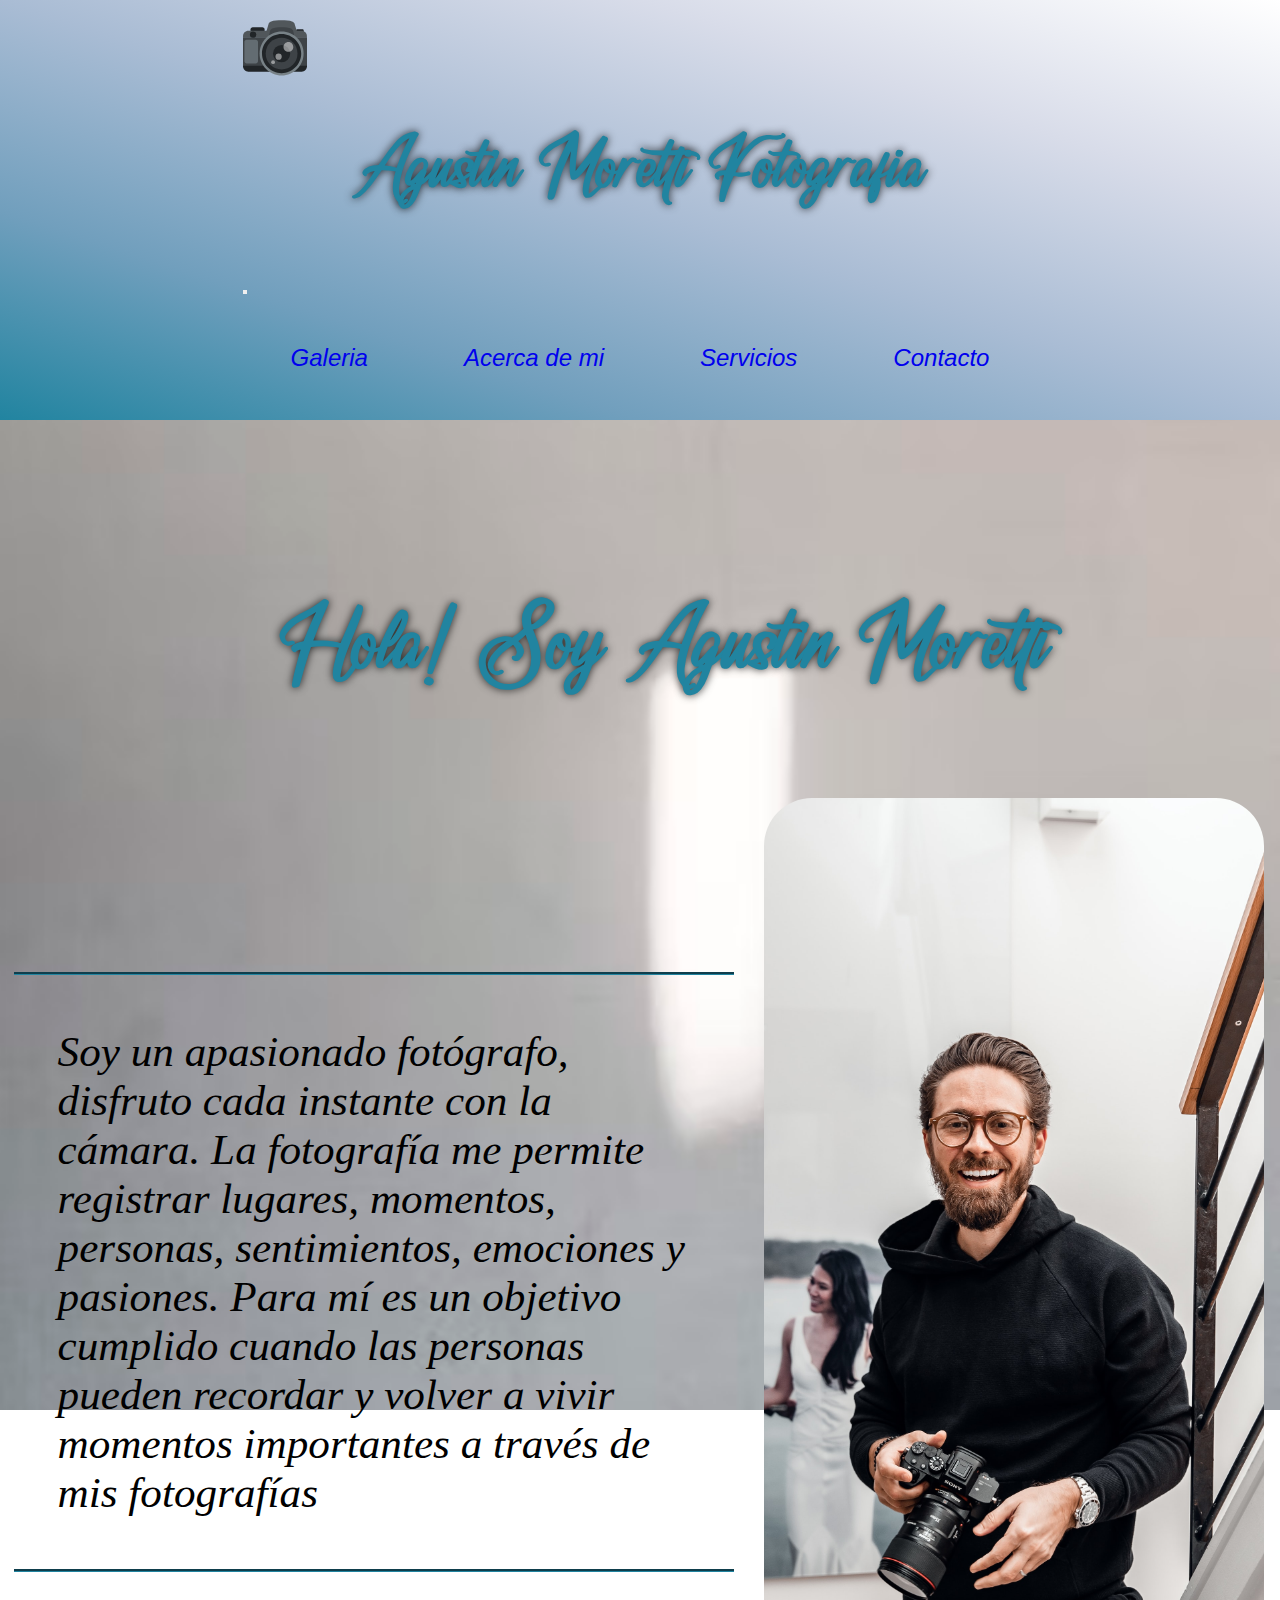
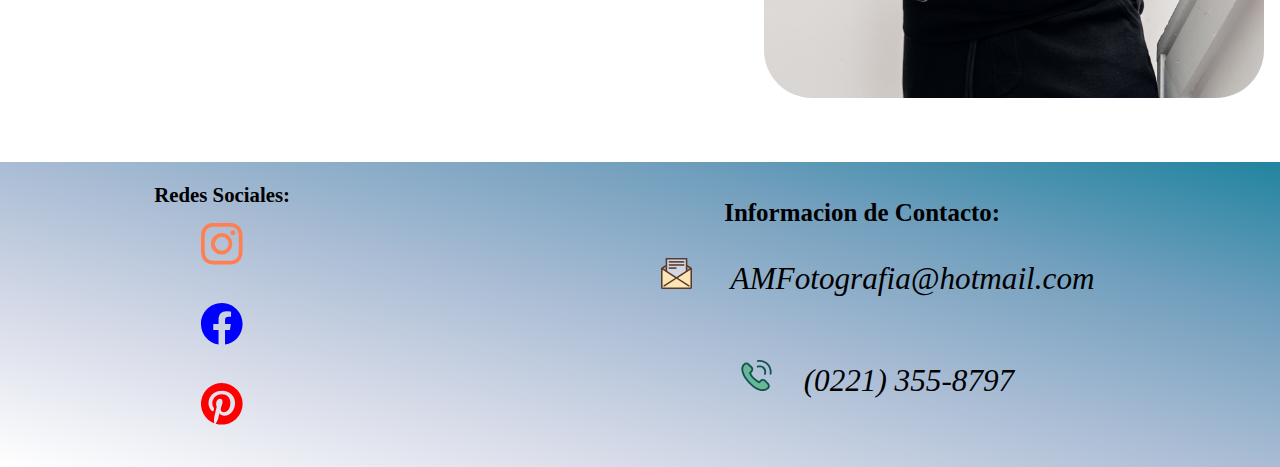
==== commit d1f62e38: "Se agrego SASS y SEO" ====
--- a/pages/acerca-de-mi.html
+++ b/pages/acerca-de-mi.html
@@ -5,9 +5,13 @@
     <meta http-equiv="X-UA-Compatible" content="IE=edge">
     <meta name="viewport" content="width=device-width, initial-scale=1.0">
     <link href="https://unpkg.com/aos@2.3.1/dist/aos.css" rel="stylesheet">
-    <link rel="stylesheet" href="../css/styles.css">
-    <link rel="shortcut icon" href="../archivos/img/camera2.svg">
-    <title>AM Fotografia</title>
+    <link rel="shortcut icon" href="../archivos/img/camera-svgrepo-com.svg">
+    <!-- SEO  -->
+    <title>Agustin Moretti Fotografia - Acerca de mi</title>
+    <meta name="description" content="Te cuento un poco quien soy!">
+    <meta name="keywords" content="fotografia, servicios, eventos, casamientos, bautismos, cumpleaños, fotografia profesional, foto,">
+    <!-- CSS / SASS  -->
+    <link rel="stylesheet" href="../sass/main.css">
     <!-- Bootstrap  -->
     <link href="https://cdn.jsdelivr.net/npm/bootstrap@5.2.2/dist/css/bootstrap.min.css" rel="stylesheet" integrity="sha384-Zenh87qX5JnK2Jl0vWa8Ck2rdkQ2Bzep5IDxbcnCeuOxjzrPF/et3URy9Bv1WTRi" crossorigin="anonymous">
 </head>
@@ -16,7 +20,8 @@
     <header>
         <nav class="navbar navbar-expand-lg navbar-dark" style="background-image: linear-gradient(to left bottom, #ffffff, #d8dce9, #a9bcd4, #719fbd, #2184a0)";>
             <div class="container-fluid d-flex flex-column justify-content-center align-items-center">
-              <a class="navbar-brand" href="../index.html"><img src="../archivos/img/camera2.svg"></a>
+              <a class="navbar-brand" href="../index.html"><img src="../archivos/img/camera-svgrepo-com.svg"></a>
+              <a class="navbar-brand"> <h1> Agustin Moretti Fotografia</h1> </a>
               <button class="navbar-toggler" type="button" data-bs-toggle="collapse" data-bs-target="#navbarSupportedContent" aria-controls="navbarSupportedContent" aria-expanded="false" aria-label="Toggle navigation">
                 <span class="navbar-toggler-icon"></span>
               </button>
@@ -45,16 +50,18 @@
 
     <h1 class="titulo-yo">Hola! Soy Agustin Moretti</h1>
     
-    <section class="sobre-mi">
-
-        <div class="contenedor-parrafo">
-    <p>Soy un apasionado fotógrafo, disfruto cada instante con la cámara. La fotografía me permite registrar lugares, momentos, personas, sentimientos, emociones y pasiones. Para mí es un objetivo cumplido cuando las personas pueden recordar y volver a vivir momentos importantes a través de mis fotografías </p>
-        </div>
-        
-    <img class="yo-img"src="../archivos/img/fotografo.avif"></img>
+  <section class="sobre-mi">
+      
+      
+      
+      <div class="contenedor-parrafo">
+        <p>Soy un apasionado fotógrafo, disfruto cada instante con la cámara. La fotografía me permite registrar lugares, momentos, personas, sentimientos, emociones y pasiones. Para mí es un objetivo cumplido cuando las personas pueden recordar y volver a vivir momentos importantes a través de mis fotografías </p>
+      </div>
+      
+      <img class="yo-img"src="../archivos/img/fotografo.jpg"></img>
 
 
-    </section>
+  </section>
 
 </main>
 
@@ -85,8 +92,8 @@
 
     <div class="informacion-contacto">
         <h5>Informacion de Contacto:</h5>
-    <p><img src="../archivos/img/envelope.svg"> AMFotografia@hotmail.com</p>
-    <p><img src="../archivos/img/telephone-fill.svg">(0221) 355-8797</p>
+        <p><img src="../archivos/img/email-mail-svgrepo-com.svg" alt="logo-email"> AMFotografia@hotmail.com</p>
+        <p><img src="../archivos/img/telephone-svgrepo-com.svg" alt="logo-telefono">(0221) 355-8797</p>
     </div>
 
 </footer>
--- a/sass/main.css
+++ b/sass/main.css
@@ -0,0 +1,1360 @@
+@charset "UTF-8";
+@font-face {
+  font-family: Cuningham Singleton;
+  src: url(../archivos/Fuentes/Cuningham\ Singleton.otf);
+}
+* {
+  text-decoration: none;
+  list-style: none;
+  box-sizing: border-box;
+  margin: 0;
+  padding: 0;
+  max-width: 100%;
+}
+
+h1 {
+  font-family: "Cuningham Singleton";
+  font-size: 5em;
+  color: #2184a0;
+  text-align: center;
+  text-shadow: 0 0 8px rgba(0, 0, 0, 0.8);
+  margin: 1em;
+}
+
+h2 {
+  font-family: "Cuningham Singleton";
+  font-size: 4em;
+  color: #2184a0;
+  text-shadow: 0 0 8px rgba(0, 0, 0, 0.8);
+  display: flex;
+  justify-content: center;
+  margin: 1em;
+}
+
+p {
+  font-family: Georgia, "Times New Roman", Times, serif;
+  font-size: 1.5em;
+  padding: 1em;
+  font-style: italic;
+}
+
+body {
+  min-width: -webkit-fit-content;
+  min-width: -moz-fit-content;
+  min-width: fit-content;
+}
+
+header {
+  background-image: linear-gradient(to left bottom, #ffffff, #d8dce9, #a9bcd4, #719fbd, #2184a0);
+}
+header nav {
+  display: flex;
+  flex-direction: column;
+  justify-content: column;
+  align-items: center;
+}
+header nav ul {
+  display: flex;
+  flex-direction: row;
+  justify-content: space-evenly;
+  align-items: center;
+}
+header nav ul li {
+  font-family: "Lucida Sans", "Lucida Sans Regular", "Lucida Grande", "Lucida Sans Unicode", Geneva, Verdana, sans-serif;
+  font-size: 1.5em;
+  font-style: italic;
+  margin: 2em 2em 1em 2em;
+  padding: 0em 0em 1em;
+}
+header nav ul li a {
+  transition: ease 1s;
+}
+header nav ul li a:hover {
+  color: white;
+}
+header nav a img {
+  width: 4em;
+  margin-top: 1em;
+}
+header nav a h1 {
+  font-size: 4em;
+  margin-top: 0.5em;
+}
+
+footer {
+  background-image: linear-gradient(to right top, #ffffff, #d8dce9, #a9bcd4, #719fbd, #2184a0);
+  min-height: 10em;
+  display: flex;
+  flex-direction: row;
+  justify-content: space-around;
+  align-items: center;
+}
+footer .redes {
+  display: flex;
+  flex-direction: column;
+  justify-content: space-around;
+  align-items: center;
+  font-family: Georgia, "Times New Roman", Times, serif;
+  font-size: 1.3em;
+  margin: 1em;
+}
+footer .informacion-contacto {
+  display: flex;
+  flex-direction: column;
+  justify-content: space-around;
+  align-items: center;
+  font-size: 1.3em;
+  font-family: Georgia, "Times New Roman", Times, serif;
+  margin: 1em;
+}
+footer .informacion-contacto h5 {
+  font-size: 1.2em;
+}
+footer .informacion-contacto p {
+  transition: ease 2s;
+}
+footer .informacion-contacto p:hover {
+  color: white;
+}
+footer .informacion-contacto img {
+  width: 1em;
+  margin-inline: 1em;
+}
+footer nav a svg {
+  transition: ease 2.5s;
+  margin: 0.8em;
+}
+footer nav a svg:hover {
+  height: 50px;
+  width: 50px;
+}
+
+.fondo-galeria {
+  background-image: url(../archivos/img/fondo\ galeria.avif);
+  background-position: center;
+  background-repeat: no-repeat;
+  background-size: cover;
+  background-attachment: fixed;
+  -o-object-fit: cover;
+     object-fit: cover;
+}
+.fondo-galeria main .titulo-galeria {
+  font-size: 5em;
+  margin: 1em;
+}
+.fondo-galeria main .fotos-galeria {
+  display: grid;
+  grid-template-columns: repeat(4, 1fr);
+  grid-template-rows: repeat(5, 1fr);
+  row-gap: 1em;
+  -moz-column-gap: 1em;
+       column-gap: 1em;
+  padding: 1em;
+}
+.fondo-galeria main .fotos-galeria .fotos-galeria-uno {
+  grid-column: 2/4;
+  grid-row: 1/2;
+  width: 100%;
+  height: 100%;
+  -o-object-fit: cover;
+     object-fit: cover;
+  border-radius: 3em;
+}
+.fondo-galeria main .fotos-galeria .fotos-galeria-dos {
+  grid-column: 4/5;
+  grid-row: 1/2;
+  width: 100%;
+  height: 100%;
+  -o-object-fit: cover;
+     object-fit: cover;
+  border-radius: 3em;
+}
+.fondo-galeria main .fotos-galeria .fotos-galeria-tres {
+  grid-column: 2/3;
+  grid-row: 2/4;
+  width: 100%;
+  height: 100%;
+  -o-object-fit: cover;
+     object-fit: cover;
+  border-radius: 3em;
+}
+.fondo-galeria main .fotos-galeria .fotos-galeria-cuatro {
+  grid-column: 1/2;
+  grid-row: 2/3;
+  width: 100%;
+  height: 100%;
+  -o-object-fit: cover;
+     object-fit: cover;
+  border-radius: 3em;
+}
+.fondo-galeria main .fotos-galeria .fotos-galeria-cinco {
+  grid-column: 1/2;
+  grid-row: 3/4;
+  width: 100%;
+  height: 100%;
+  -o-object-fit: cover;
+     object-fit: cover;
+  border-radius: 3em;
+}
+.fondo-galeria main .fotos-galeria .fotos-galeria-seis {
+  grid-column: 3/4;
+  grid-row: 2/3;
+  width: 100%;
+  height: 100%;
+  -o-object-fit: cover;
+     object-fit: cover;
+  border-radius: 3em;
+}
+.fondo-galeria main .fotos-galeria .fotos-galeria-siete {
+  grid-column: 3/4;
+  grid-row: 3/4;
+  width: 100%;
+  height: 100%;
+  -o-object-fit: cover;
+     object-fit: cover;
+  border-radius: 3em;
+}
+.fondo-galeria main .fotos-galeria .fotos-galeria-ocho {
+  grid-column: 1/2;
+  grid-row: 4/5;
+  width: 100%;
+  height: 100%;
+  -o-object-fit: cover;
+     object-fit: cover;
+  border-radius: 3em;
+}
+.fondo-galeria main .fotos-galeria .fotos-galeria-nueve {
+  grid-column: 2/4;
+  grid-row: 4/5;
+  width: 100%;
+  height: 100%;
+  -o-object-fit: cover;
+     object-fit: cover;
+  border-radius: 3em;
+}
+.fondo-galeria main .fotos-galeria .fotos-galeria-diez {
+  grid-column: 1/3;
+  grid-row: 5/6;
+  width: 100%;
+  height: 100%;
+  -o-object-fit: cover;
+     object-fit: cover;
+  border-radius: 3em;
+}
+.fondo-galeria main .fotos-galeria .fotos-galeria-once {
+  grid-column: 3/4;
+  grid-row: 5/6;
+  width: 100%;
+  height: 100%;
+  -o-object-fit: cover;
+     object-fit: cover;
+  border-radius: 3em;
+}
+.fondo-galeria main .fotos-galeria .fotos-galeria-doce {
+  grid-column: 1/2;
+  grid-row: 1/2;
+  width: 100%;
+  height: 100%;
+  border-radius: 3em;
+  -o-object-fit: cover;
+     object-fit: cover;
+}
+.fondo-galeria main .fotos-galeria .fotos-galeria-trece {
+  grid-column: 4/5;
+  grid-row: 2/4;
+  width: 100%;
+  height: 100%;
+  border-radius: 3em;
+  -o-object-fit: cover;
+     object-fit: cover;
+  align-content: center;
+}
+.fondo-galeria main .fotos-galeria .fotos-galeria-catorce {
+  grid-column: 4/5;
+  grid-row: 4/5;
+  width: 100%;
+  height: 100%;
+  border-radius: 3em;
+  -o-object-fit: cover;
+     object-fit: cover;
+  align-content: center;
+}
+.fondo-galeria main .fotos-galeria .fotos-galeria-quince {
+  grid-column: 4/5;
+  grid-row: 5/6;
+  width: 100%;
+  height: 100%;
+  border-radius: 3em;
+  -o-object-fit: cover;
+     object-fit: cover;
+  align-content: center;
+}
+
+.fondo-yo {
+  background-image: url(../archivos/img/fondo\ sobrio.avif);
+  background-position: center;
+  background-repeat: no-repeat;
+  background-size: cover;
+  background-attachment: fixed;
+  -o-object-fit: cover;
+     object-fit: cover;
+}
+.fondo-yo main .titulo-yo {
+  display: flex;
+  flex-direction: row;
+  justify-content: flex-start;
+  font-size: 5em;
+  margin: 2em 1em 1em 3.5em;
+}
+.fondo-yo main .sobre-mi {
+  display: flex;
+  flex-direction: row;
+  justify-content: space-around;
+  align-items: center;
+}
+.fondo-yo main .sobre-mi .contenedor-parrafo {
+  display: flex;
+  flex-direction: column;
+  justify-content: center;
+  align-items: center;
+  font-family: Verdana, Geneva, Tahoma, sans-serif;
+  -webkit-text-decoration: double;
+          text-decoration: double;
+  font-size: 1.8em;
+  border-top-style: groove;
+  border-top-color: #2184a0;
+  border-bottom-style: groove;
+  border-bottom-color: #2184a0;
+  margin: 0.5em;
+  max-width: 800px;
+  min-width: 400px;
+  min-height: 600px;
+}
+.fondo-yo main .sobre-mi .yo-img {
+  -o-object-fit: cover;
+     object-fit: cover;
+  border-radius: 3em;
+  margin: 1em 1em 4em 1em;
+  max-width: 800px;
+  max-height: 1000px;
+  min-height: 900px;
+  min-width: 500px;
+}
+
+.fondo-servicios {
+  background-image: url(../archivos/img/festejo.avif);
+  background-size: cover;
+  background-repeat: no-repeat;
+  background-attachment: fixed;
+  background-position: center;
+}
+.fondo-servicios main .servicios {
+  display: grid;
+  grid-template-columns: 1, 1fr;
+  grid-template-rows: 0.2fr 0.4fr 1fr 1fr 1fr;
+  row-gap: 1em;
+  -moz-column-gap: 1em;
+       column-gap: 1em;
+  grid-template-areas: ".color-titulo" ".subtitulo " ".imagen-casamientos .servicios-casamientos" ".servicios-cumpleaños .imagen-cumpleaños" ".imagen-bautismo .servicios-bautismos";
+  margin: 1em;
+}
+.fondo-servicios main .servicios .color-titulo {
+  color: #2184a0;
+  margin-top: 1em;
+  font-size: 6em;
+}
+.fondo-servicios main .servicios .subtitulo {
+  font-size: 3em;
+  font-style: italic;
+  font-family: "Times New Roman", Times, serif;
+}
+.fondo-servicios main .servicios article {
+  display: flex;
+  flex-direction: row;
+  justify-content: space-around;
+}
+.fondo-servicios main .servicios article .imagen-casamientos {
+  -o-object-fit: cover;
+     object-fit: cover;
+  border-radius: 10em;
+  width: 1000px;
+  max-height: 1500px;
+}
+.fondo-servicios main .servicios article .servicios-casamientos {
+  max-width: 1000px;
+  max-height: 1500px;
+  min-width: 450px;
+  font-size: 1.1em;
+  min-height: 1080px;
+  border-style: solid;
+  color: black;
+  border-width: 0.5em;
+  border-color: #2184a0;
+  border-radius: 10em;
+  display: flex;
+  flex-direction: column;
+  flex-wrap: wrap;
+  justify-content: flex-start;
+  align-items: center;
+  margin: 2em;
+  padding: 3em 1em 1em 1em;
+  background: linear-gradient(rgba(4, 6, 11, 0.651), rgba(4, 6, 11, 0.1));
+}
+.fondo-servicios main .servicios article .servicios-casamientos h2 {
+  font-size: 4em;
+  margin: 0.3em;
+}
+.fondo-servicios main .servicios article .servicios-casamientos ul {
+  font-family: "Lucida Sans", "Lucida Sans Regular", "Lucida Grande", "Lucida Sans Unicode", Geneva, Verdana, sans-serif;
+  font-size: 2em;
+}
+.fondo-servicios main .servicios article .servicios-casamientos ul li {
+  padding: 1em;
+  list-style-type: circle;
+}
+.fondo-servicios main .servicios .contenedor-cumpleaños {
+  display: flex;
+  flex-direction: row-reverse;
+  justify-content: space-around;
+}
+.fondo-servicios main .servicios .imagen-cumpleaños {
+  -o-object-fit: cover;
+     object-fit: cover;
+  border-radius: 10em;
+  width: 1000px;
+  min-width: 450px;
+  max-height: 1200px;
+}
+.fondo-servicios main .servicios .servicios-cumpleaños {
+  min-width: 450px;
+  max-width: 1000px;
+  max-height: 1200px;
+  font-size: 1.3em;
+  border-style: solid;
+  color: black;
+  border-width: 0.5em;
+  border-color: #2184a0;
+  border-radius: 10em;
+  display: flex;
+  flex-direction: column;
+  flex-wrap: wrap;
+  justify-content: flex-start;
+  align-items: center;
+  margin: 1em;
+  padding: 7em 1em 1em 1em;
+  background: linear-gradient(rgba(4, 6, 11, 0.651), rgba(4, 6, 11, 0.1));
+}
+.fondo-servicios main .servicios .servicios-cumpleaños h2 {
+  font-size: 4em;
+  margin: 0.3em;
+}
+.fondo-servicios main .servicios .servicios-cumpleaños ul {
+  font-family: "Lucida Sans", "Lucida Sans Regular", "Lucida Grande", "Lucida Sans Unicode", Geneva, Verdana, sans-serif;
+  font-size: 2em;
+}
+.fondo-servicios main .servicios .servicios-cumpleaños ul li {
+  padding: 1em;
+  list-style-type: circle;
+}
+.fondo-servicios main .servicios article .imagen-bautismos {
+  -o-object-fit: cover;
+     object-fit: cover;
+  border-radius: 10em;
+  width: 1000px;
+  min-width: 450px;
+  height: 1200px;
+  max-height: 1500px;
+}
+.fondo-servicios main .servicios article .servicios-bautismos {
+  height: 1200px;
+  min-width: 450px;
+  max-width: 1000px;
+  max-height: 1200px;
+  font-size: 1.2em;
+  border-style: solid;
+  color: black;
+  border-width: 0.5em;
+  border-color: #2184a0;
+  border-radius: 10em;
+  display: flex;
+  flex-direction: column;
+  flex-wrap: wrap;
+  justify-content: flex-start;
+  align-items: center;
+  padding: 3em 1em 1em 1em;
+  margin: 1em;
+  background: linear-gradient(rgba(4, 6, 11, 0.651), rgba(4, 6, 11, 0.1));
+}
+.fondo-servicios main .servicios article .servicios-bautismos h2 {
+  font-size: 4em;
+  margin: 0.3em;
+}
+.fondo-servicios main .servicios article .servicios-bautismos ul {
+  font-family: "Lucida Sans", "Lucida Sans Regular", "Lucida Grande", "Lucida Sans Unicode", Geneva, Verdana, sans-serif;
+  font-size: 2em;
+}
+.fondo-servicios main .servicios article .servicios-bautismos ul li {
+  padding: 1em;
+  list-style-type: circle;
+}
+
+.fondo-contacto {
+  background: linear-gradient(rgba(5, 7, 12, 0.75), rgba(5, 7, 12, 0.1)), url(../archivos/img/contacto1.avif);
+  background-repeat: no-repeat;
+  background-position: center;
+  background-size: cover;
+  display: flex;
+  flex-direction: column;
+  justify-content: center;
+  align-items: center;
+}
+.fondo-contacto .color-contacto {
+  color: rgb(245, 253, 198);
+  text-shadow: 0 0 8px rgba(0, 0, 0, 0.8);
+  margin: 0.5em 0.5em;
+  font-size: 6em;
+}
+.fondo-contacto .parrafo-contacto {
+  font-family: "Times New Roman", Times, serif;
+  font-size: 3em;
+  margin-bottom: 2em;
+  text-align: center;
+  color: white;
+}
+.fondo-contacto .contenedor-contacto {
+  font-style: italic;
+  font-size: 2em;
+  height: -webkit-max-content;
+  height: -moz-max-content;
+  height: max-content;
+  width: -webkit-max-content;
+  width: -moz-max-content;
+  width: max-content;
+  border-style: solid;
+  border-color: #2184a0;
+  border-width: 0.5em;
+  border-radius: 5em;
+  padding: 2em;
+  margin: 1em;
+  display: flex;
+  flex-wrap: nowrap;
+  flex-direction: column;
+  justify-content: center;
+  align-items: center;
+}
+.fondo-contacto .contenedor-contacto .formulario-contacto {
+  color: white;
+  font-size: 1em;
+  font-family: "Times New Roman", Times, serif;
+  padding-bottom: 1em;
+  display: flex;
+  justify-content: center;
+  flex-direction: column;
+  flex-wrap: nowrap;
+  align-items: center;
+}
+.fondo-contacto .contenedor-contacto .formulario-contacto .textarea {
+  margin-top: 1em;
+}
+.fondo-contacto .contenedor-contacto .formulario-contacto .enviar {
+  font-size: 0.9em;
+}
+.fondo-contacto .contenedor-contacto .formulario-contacto input {
+  width: 15em;
+  height: 2.5em;
+  margin: 1em;
+}
+
+@media screen and (min-width: 360px) and (max-width: 767px) {
+  body {
+    max-width: 767px;
+    width: 100%;
+    min-width: 360px;
+    overflow-x: hidden;
+  }
+  header nav {
+    flex-direction: center;
+    flex-wrap: wrap;
+    justify-content: center;
+    align-items: center;
+  }
+  header nav ul {
+    flex-direction: column;
+    justify-content: center;
+  }
+  header nav h1 {
+    display: none;
+  }
+  .fondo-galeria main .fotos-galeria {
+    grid-column: 1, 1fr;
+    grid-row: repeat(16, 1fr);
+    row-gap: 3em;
+    display: flex;
+    flex-direction: column;
+    justify-content: center;
+    align-items: center;
+    min-width: 340px;
+    overflow-x: hidden;
+  }
+  .fondo-galeria main .fotos-galeria .fotos-galeria-uno {
+    grid-column: 1/1;
+    grid-row: 1/2;
+    border-radius: 3em;
+    -o-object-fit: cover;
+       object-fit: cover;
+    min-width: 330px;
+    max-width: 700px;
+  }
+  .fondo-galeria main .fotos-galeria .fotos-galeria-dos {
+    grid-column: 1/1;
+    grid-row: 2/3;
+    -o-object-fit: cover;
+       object-fit: cover;
+    border-radius: 3em;
+  }
+  .fondo-galeria main .fotos-galeria .fotos-galeria-tres {
+    grid-column: 1/1;
+    grid-row: 3/4;
+    -o-object-fit: cover;
+       object-fit: cover;
+    border-radius: 3em;
+  }
+  .fondo-galeria main .fotos-galeria .fotos-galeria-cuatro {
+    grid-column: 1/1;
+    grid-row: 4/5;
+    -o-object-fit: cover;
+       object-fit: cover;
+    border-radius: 3em;
+  }
+  .fondo-galeria main .fotos-galeria .fotos-galeria-cinco {
+    grid-column: 1/1;
+    grid-row: 5/6;
+    -o-object-fit: cover;
+       object-fit: cover;
+    border-radius: 3em;
+  }
+  .fondo-galeria main .fotos-galeria .fotos-galeria-seis {
+    grid-column: 1/1;
+    grid-row: 6/7;
+    -o-object-fit: cover;
+       object-fit: cover;
+    border-radius: 3em;
+  }
+  .fondo-galeria main .fotos-galeria .fotos-galeria-siete {
+    grid-column: 1/1;
+    grid-row: 7/8;
+    -o-object-fit: cover;
+       object-fit: cover;
+    border-radius: 3em;
+  }
+  .fondo-galeria main .fotos-galeria .fotos-galeria-ocho {
+    grid-column: 1/1;
+    grid-row: 8/9;
+    -o-object-fit: cover;
+       object-fit: cover;
+    border-radius: 3em;
+  }
+  .fondo-galeria main .fotos-galeria .fotos-galeria-nueve {
+    grid-column: 1/1;
+    grid-row: 9/10;
+    -o-object-fit: cover;
+       object-fit: cover;
+    border-radius: 3em;
+  }
+  .fondo-galeria main .fotos-galeria .fotos-galeria-diez {
+    grid-column: 1/1;
+    grid-row: 10/11;
+    -o-object-fit: cover;
+       object-fit: cover;
+    border-radius: 3em;
+  }
+  .fondo-galeria main .fotos-galeria .fotos-galeria-once {
+    grid-column: 1/1;
+    grid-row: 11/12;
+    -o-object-fit: cover;
+       object-fit: cover;
+    border-radius: 3em;
+  }
+  .fondo-galeria main .fotos-galeria .fotos-galeria-doce {
+    grid-column: 1/2;
+    grid-row: 12/13;
+    width: 100%;
+    height: 100%;
+    border-radius: 3em;
+    -o-object-fit: cover;
+       object-fit: cover;
+  }
+  .fondo-galeria main .fotos-galeria .fotos-galeria-trece {
+    grid-column: 1/2;
+    grid-row: 13/14;
+    width: 100%;
+    height: 100%;
+    border-radius: 3em;
+    -o-object-fit: cover;
+       object-fit: cover;
+    align-content: center;
+  }
+  .fondo-galeria main .fotos-galeria .fotos-galeria-catorce {
+    grid-column: 1/2;
+    grid-row: 14/15;
+    width: 100%;
+    height: 100%;
+    border-radius: 3em;
+    -o-object-fit: cover;
+       object-fit: cover;
+    align-content: center;
+  }
+  .fondo-galeria main .fotos-galeria .fotos-galeria-quince {
+    grid-column: 1/2;
+    grid-row: 15/16;
+    width: 100%;
+    height: 100%;
+    border-radius: 3em;
+    -o-object-fit: cover;
+       object-fit: cover;
+    align-content: center;
+  }
+  .fondo-yo {
+    min-width: 360px;
+  }
+  .fondo-yo main .titulo-yo {
+    flex-direction: row;
+    flex-wrap: wrap;
+    justify-content: center;
+    align-items: center;
+    font-size: 3em;
+    margin: 1em;
+  }
+  .fondo-yo main .sobre-mi {
+    width: 75%;
+    max-width: 1000px;
+    min-width: 300px;
+    margin: auto;
+    flex-direction: column;
+    justify-content: center;
+    align-items: center;
+  }
+  .fondo-yo main .sobre-mi .contenedor-parrafo {
+    margin: 1em;
+    padding: 0;
+    flex-direction: column;
+    justify-content: center;
+    align-items: center;
+    width: 100%;
+    height: 100%;
+    font-size: 1em;
+    min-width: 350px;
+  }
+  .fondo-yo main .sobre-mi .yo-img {
+    width: 100%;
+    min-width: 350px;
+    min-height: 450px;
+    height: 75%;
+    margin: 1em 1em 0 1em;
+    padding: 1em 0 1em 0;
+  }
+  .fondo-servicios {
+    min-width: 100%;
+    max-width: 100%;
+  }
+  .fondo-servicios main .servicios {
+    display: flex;
+    flex-direction: column;
+    justify-content: center;
+    align-items: center;
+  }
+  .fondo-servicios main .servicios .color-titulo {
+    font-size: 4em;
+    overflow: hidden;
+    margin: 0;
+  }
+  .fondo-servicios main .servicios .subtitulo {
+    margin-bottom: 2em;
+    font-size: 1.5em;
+  }
+  .fondo-servicios main .servicios article {
+    width: 100%;
+    max-width: -webkit-max-content;
+    max-width: -moz-max-content;
+    max-width: max-content;
+    margin-inline: 1em;
+  }
+  .fondo-servicios main .servicios article .imagen-casamientos {
+    display: none;
+  }
+  .fondo-servicios main .servicios article .servicios-casamientos {
+    padding: 2em;
+    margin: 0;
+    flex-direction: column;
+    flex-wrap: nowrap;
+    justify-content: center;
+    width: -webkit-fit-content;
+    width: -moz-fit-content;
+    width: fit-content;
+    height: 100%;
+    border-radius: 5em;
+    background: linear-gradient(rgba(5, 7, 12, 0.75), rgba(5, 7, 12, 0.1)), url(../archivos/img/casamiento.jpg);
+    background-position: center;
+    background-repeat: no-repeat;
+    background-size: cover;
+    color: white;
+    margin-bottom: 1em;
+    width: 100%;
+    min-width: 350px;
+  }
+  .fondo-servicios main .servicios article .servicios-casamientos h2 {
+    font-size: 2.5em;
+    overflow: hidden;
+    margin: 1em;
+  }
+  .fondo-servicios main .servicios article .servicios-casamientos p {
+    font-size: 1em;
+    margin: 1em;
+  }
+  .fondo-servicios main .servicios article .servicios-casamientos ul {
+    font-size: 1em;
+    margin: 1em;
+  }
+  .fondo-servicios main .servicios article .imagen-cumpleaños {
+    display: none;
+  }
+  .fondo-servicios main .servicios article .servicios-cumpleaños {
+    padding: 2em;
+    margin: 0;
+    flex-direction: column;
+    flex-wrap: nowrap;
+    justify-content: center;
+    width: -webkit-fit-content;
+    width: -moz-fit-content;
+    width: fit-content;
+    height: 100%;
+    border-radius: 5em;
+    background: linear-gradient(rgba(5, 7, 12, 0.75), rgba(5, 7, 12, 0.1)), url(../archivos/img/cumpleaños15.jpg);
+    background-position: center;
+    background-repeat: no-repeat;
+    background-size: cover;
+    color: white;
+    margin-bottom: 1em;
+    width: 100%;
+    min-width: 350px;
+  }
+  .fondo-servicios main .servicios article .servicios-cumpleaños h2 {
+    font-size: 2.5em;
+    overflow: hidden;
+    margin: 1em;
+  }
+  .fondo-servicios main .servicios article .servicios-cumpleaños p {
+    font-size: 1em;
+    margin: 1em;
+  }
+  .fondo-servicios main .servicios article .servicios-cumpleaños ul {
+    font-size: 1em;
+    margin: 1em;
+  }
+  .fondo-servicios main .servicios article .imagen-bautismos {
+    display: none;
+  }
+  .fondo-servicios main .servicios article .servicios-bautismos {
+    padding: 2em;
+    margin: 0.5em;
+    flex-direction: column;
+    flex-wrap: nowrap;
+    justify-content: center;
+    width: -webkit-fit-content;
+    width: -moz-fit-content;
+    width: fit-content;
+    height: 100%;
+    border-radius: 5em;
+    background: linear-gradient(rgba(5, 7, 12, 0.75), rgba(5, 7, 12, 0.1)), url(../archivos/img/bautismo.jpg);
+    background-position: center;
+    background-repeat: no-repeat;
+    background-size: cover;
+    color: white;
+    margin-bottom: 1em;
+    width: 100%;
+    min-width: 350px;
+  }
+  .fondo-servicios main .servicios article .servicios-bautismos h2 {
+    font-size: 2.5em;
+    overflow: hidden;
+    margin: 1em;
+  }
+  .fondo-servicios main .servicios article .servicios-bautismos p {
+    font-size: 0.8em;
+    margin: 1em;
+  }
+  .fondo-servicios main .servicios article .servicios-bautismos ul {
+    font-size: 0.8em;
+    margin: 1em;
+  }
+  .fondo-servicios main .servicios p {
+    flex-direction: column;
+    flex-wrap: wrap;
+    justify-content: center;
+    align-items: center;
+    font-size: 1.5em;
+  }
+  .fondo-servicios main .servicios ul {
+    font-size: 1em;
+    margin: 2em;
+  }
+  .fondo-contacto {
+    flex-direction: column;
+    align-items: center;
+    max-width: 100%;
+  }
+  .fondo-contacto .color-contacto {
+    margin: 1em;
+    font-size: 3em;
+  }
+  .fondo-contacto .parrafo-contacto {
+    padding: 0;
+    font-size: 1.5em;
+    margin-inline: 1em;
+  }
+  .fondo-contacto .contenedor-contacto {
+    border-radius: 3em;
+    border-width: 0.3em;
+    width: 350px;
+  }
+  .fondo-contacto .contenedor-contacto .formulario-contacto {
+    font-size: 0.8em;
+    min-width: 250px;
+  }
+  .fondo-contacto .contenedor-contacto .formulario-contacto input {
+    width: 10em;
+    height: 1.5em;
+    margin: 0;
+  }
+  .fondo-contacto .contenedor-contacto .formulario-contacto .enviar {
+    font-size: 0.5em;
+    height: 3em;
+    width: 15em;
+  }
+  .fondo-contacto .contenedor-contacto .formulario-contacto textarea {
+    height: 5em;
+    width: 12em;
+  }
+  footer {
+    flex-direction: column;
+    justify-content: center;
+    overflow-x: hidden;
+  }
+  footer nav a svg {
+    margin: 0.5em;
+  }
+  footer .informacion-contacto {
+    width: 100%;
+    font-size: 0.8em;
+    justify-content: center;
+    align-items: center;
+  }
+  footer .informacion-contacto h5 {
+    font-size: 1.5em;
+  }
+  footer .informacion-contacto img {
+    width: 1em;
+    margin-inline: 1em;
+  }
+}
+@media (min-width: 768px) and (max-width: 1024px) {
+  body {
+    max-width: 1024px;
+    width: 100%;
+    min-width: 768px;
+    overflow-x: hidden;
+  }
+  header nav {
+    flex-direction: center;
+    flex-wrap: wrap;
+    justify-content: center;
+    align-items: center;
+  }
+  header nav ul {
+    flex-direction: column;
+    justify-content: center;
+  }
+  header nav h1 {
+    display: none;
+  }
+  .fondo-galeria main .fotos-galeria {
+    display: grid;
+    grid-template-columns: repeat(3, 1fr);
+    grid-template-rows: repeat(7, 1fr);
+    row-gap: 1em;
+    -moz-column-gap: 1em;
+         column-gap: 1em;
+  }
+  .fondo-galeria main .fotos-galeria .fotos-galeria-uno {
+    grid-column: 1/3;
+    grid-row: 1/2;
+    width: 100%;
+    height: 100%;
+    -o-object-fit: cover;
+       object-fit: cover;
+    border-radius: 3em;
+  }
+  .fondo-galeria main .fotos-galeria .fotos-galeria-dos {
+    grid-column: 3/4;
+    grid-row: 1/2;
+    width: 100%;
+    height: 100%;
+    -o-object-fit: cover;
+       object-fit: cover;
+    border-radius: 3em;
+  }
+  .fondo-galeria main .fotos-galeria .fotos-galeria-tres {
+    grid-column: 1/2;
+    grid-row: 2/4;
+    width: 100%;
+    height: 100%;
+    -o-object-fit: cover;
+       object-fit: cover;
+    border-radius: 3em;
+  }
+  .fondo-galeria main .fotos-galeria .fotos-galeria-cuatro {
+    grid-column: 2/3;
+    grid-row: 2/3;
+    width: 100%;
+    height: 100%;
+    -o-object-fit: cover;
+       object-fit: cover;
+    border-radius: 3em;
+  }
+  .fondo-galeria main .fotos-galeria .fotos-galeria-cinco {
+    grid-column: 3/4;
+    grid-row: 2/4;
+    width: 100%;
+    height: 100%;
+    -o-object-fit: cover;
+       object-fit: cover;
+    border-radius: 3em;
+  }
+  .fondo-galeria main .fotos-galeria .fotos-galeria-seis {
+    grid-column: 1/2;
+    grid-row: 6/7;
+    width: 100%;
+    height: 100%;
+    -o-object-fit: cover;
+       object-fit: cover;
+    border-radius: 3em;
+  }
+  .fondo-galeria main .fotos-galeria .fotos-galeria-siete {
+    grid-column: 2/3;
+    grid-row: 3/4;
+    width: 100%;
+    height: 100%;
+    -o-object-fit: cover;
+       object-fit: cover;
+    border-radius: 3em;
+  }
+  .fondo-galeria main .fotos-galeria .fotos-galeria-ocho {
+    grid-column: 3/4;
+    grid-row: 7/8;
+    width: 100%;
+    height: 100%;
+    -o-object-fit: cover;
+       object-fit: cover;
+    border-radius: 3em;
+  }
+  .fondo-galeria main .fotos-galeria .fotos-galeria-nueve {
+    grid-column: 1/4;
+    grid-row: 4/5;
+    width: 100%;
+    height: 100%;
+    -o-object-fit: cover;
+       object-fit: cover;
+    border-radius: 3em;
+  }
+  .fondo-galeria main .fotos-galeria .fotos-galeria-diez {
+    grid-column: 1/4;
+    grid-row: 6/7;
+    width: 100%;
+    height: 100%;
+    -o-object-fit: cover;
+       object-fit: cover;
+    border-radius: 3em;
+  }
+  .fondo-galeria main .fotos-galeria .fotos-galeria-once {
+    grid-column: 1/2;
+    grid-row: 7/8;
+    width: 100%;
+    height: 100%;
+    -o-object-fit: cover;
+       object-fit: cover;
+    border-radius: 3em;
+  }
+  .fondo-galeria main .fotos-galeria .fotos-galeria-doce {
+    grid-column: 1/2;
+    grid-row: 5/6;
+    width: 100%;
+    height: 100%;
+    -o-object-fit: cover;
+       object-fit: cover;
+    border-radius: 3em;
+  }
+  .fondo-galeria main .fotos-galeria .fotos-galeria-trece {
+    grid-column: 2/3;
+    grid-row: 5/6;
+    width: 100%;
+    height: 100%;
+    -o-object-fit: cover;
+       object-fit: cover;
+    border-radius: 3em;
+  }
+  .fondo-galeria main .fotos-galeria .fotos-galeria-catorce {
+    grid-column: 3/4;
+    grid-row: 5/6;
+    width: 100%;
+    height: 100%;
+    -o-object-fit: cover;
+       object-fit: cover;
+    border-radius: 3em;
+  }
+  .fondo-galeria main .fotos-galeria .fotos-galeria-quince {
+    grid-column: 2/3;
+    grid-row: 7/8;
+    width: 100%;
+    height: 100%;
+    -o-object-fit: cover;
+       object-fit: cover;
+    border-radius: 3em;
+  }
+  .fondo-yo {
+    min-width: 360px;
+  }
+  .fondo-yo main .titulo-yo {
+    flex-direction: row;
+    flex-wrap: wrap;
+    justify-content: center;
+    align-items: center;
+    font-size: 4em;
+    margin: 1em;
+  }
+  .fondo-yo main .sobre-mi {
+    width: 75%;
+    max-width: 1000px;
+    min-width: 300px;
+    margin: auto;
+    flex-direction: column;
+    justify-content: center;
+    align-items: center;
+  }
+  .fondo-yo main .sobre-mi .contenedor-parrafo {
+    margin: 1em;
+    flex-direction: column;
+    justify-content: center;
+    align-items: center;
+    width: 100%;
+    height: 100%;
+    font-size: 1.5em;
+  }
+  .fondo-yo main .sobre-mi .yo-img {
+    width: 100%;
+    height: 75%;
+    margin: 1em 1em 0 1em;
+    padding: 1em 0 1em 0;
+  }
+  .fondo-servicios {
+    min-width: 100%;
+    max-width: 100%;
+  }
+  .fondo-servicios main .servicios {
+    display: flex;
+    flex-direction: column;
+    justify-content: center;
+    align-items: center;
+  }
+  .fondo-servicios main .servicios .color-titulo {
+    font-size: 4em;
+    overflow: hidden;
+    margin: 0;
+  }
+  .fondo-servicios main .servicios .subtitulo {
+    margin-bottom: 2em;
+    font-size: 1.5em;
+  }
+  .fondo-servicios main .servicios article {
+    width: 100%;
+    max-width: -webkit-max-content;
+    max-width: -moz-max-content;
+    max-width: max-content;
+    margin-inline: 1em;
+  }
+  .fondo-servicios main .servicios article .imagen-casamientos {
+    display: none;
+  }
+  .fondo-servicios main .servicios article .servicios-casamientos {
+    padding: 2em;
+    margin: 0;
+    flex-direction: column;
+    flex-wrap: nowrap;
+    justify-content: center;
+    width: -webkit-fit-content;
+    width: -moz-fit-content;
+    width: fit-content;
+    height: 100%;
+    border-radius: 5em;
+    background: linear-gradient(rgba(5, 7, 12, 0.75), rgba(5, 7, 12, 0.1)), url(../archivos/img/casamiento.jpg);
+    background-position: center;
+    background-repeat: no-repeat;
+    background-size: cover;
+    color: white;
+    margin-bottom: 1em;
+    width: 100%;
+    min-width: 350px;
+  }
+  .fondo-servicios main .servicios article .servicios-casamientos h2 {
+    font-size: 2.5em;
+    overflow: hidden;
+    margin: 1em;
+  }
+  .fondo-servicios main .servicios article .servicios-casamientos p {
+    font-size: 1em;
+    margin: 1em;
+  }
+  .fondo-servicios main .servicios article .servicios-casamientos ul {
+    font-size: 1em;
+    margin: 1em;
+  }
+  .fondo-servicios main .servicios article .imagen-cumpleaños {
+    display: none;
+  }
+  .fondo-servicios main .servicios article .servicios-cumpleaños {
+    padding: 2em;
+    margin: 0;
+    flex-direction: column;
+    flex-wrap: nowrap;
+    justify-content: center;
+    width: -webkit-fit-content;
+    width: -moz-fit-content;
+    width: fit-content;
+    height: 100%;
+    border-radius: 5em;
+    background: linear-gradient(rgba(5, 7, 12, 0.75), rgba(5, 7, 12, 0.1)), url(../archivos/img/cumpleaños15.jpg);
+    background-position: center;
+    background-repeat: no-repeat;
+    background-size: cover;
+    color: white;
+    margin-bottom: 1em;
+    width: 100%;
+    min-width: 350px;
+  }
+  .fondo-servicios main .servicios article .servicios-cumpleaños h2 {
+    font-size: 2.5em;
+    overflow: hidden;
+    margin: 1em;
+  }
+  .fondo-servicios main .servicios article .servicios-cumpleaños p {
+    font-size: 1em;
+    margin: 1em;
+  }
+  .fondo-servicios main .servicios article .servicios-cumpleaños ul {
+    font-size: 1em;
+    margin: 1em;
+  }
+  .fondo-servicios main .servicios article .imagen-bautismos {
+    display: none;
+  }
+  .fondo-servicios main .servicios article .servicios-bautismos {
+    padding: 2em;
+    margin: 0.5em;
+    flex-direction: column;
+    flex-wrap: nowrap;
+    justify-content: center;
+    width: -webkit-fit-content;
+    width: -moz-fit-content;
+    width: fit-content;
+    height: 100%;
+    border-radius: 5em;
+    background: linear-gradient(rgba(5, 7, 12, 0.75), rgba(5, 7, 12, 0.1)), url(../archivos/img/bautismo.jpg);
+    background-position: center;
+    background-repeat: no-repeat;
+    background-size: cover;
+    color: white;
+    margin-bottom: 1em;
+    width: 100%;
+    min-width: 350px;
+  }
+  .fondo-servicios main .servicios article .servicios-bautismos h2 {
+    font-size: 2.5em;
+    overflow: hidden;
+    margin: 1em;
+  }
+  .fondo-servicios main .servicios article .servicios-bautismos p {
+    font-size: 0.8em;
+    margin: 1em;
+  }
+  .fondo-servicios main .servicios article .servicios-bautismos ul {
+    font-size: 0.8em;
+    margin: 1em;
+  }
+  .fondo-servicios main .servicios p {
+    flex-direction: column;
+    flex-wrap: wrap;
+    justify-content: center;
+    align-items: center;
+    font-size: 1.5em;
+  }
+  .fondo-servicios main .servicios ul {
+    font-size: 1em;
+    margin: 2em;
+  }
+  .fondo-contacto {
+    flex-direction: column;
+    align-items: center;
+    max-width: 100%;
+  }
+  .fondo-contacto .color-contacto {
+    margin: 1em;
+    font-size: 3em;
+  }
+  .fondo-contacto .parrafo-contacto {
+    padding: 0;
+    font-size: 1.5em;
+    margin-inline: 1em;
+  }
+  .fondo-contacto .contenedor-contacto {
+    border-radius: 3em;
+    border-width: 0.3em;
+    width: 350px;
+  }
+  .fondo-contacto .contenedor-contacto .formulario-contacto {
+    font-size: 0.8em;
+    min-width: 250px;
+  }
+  .fondo-contacto .contenedor-contacto .formulario-contacto input {
+    width: 10em;
+    height: 1.5em;
+    margin: 0;
+  }
+  .fondo-contacto .contenedor-contacto .formulario-contacto .enviar {
+    font-size: 0.5em;
+    height: 3em;
+    width: 15em;
+  }
+  .fondo-contacto .contenedor-contacto .formulario-contacto textarea {
+    height: 5em;
+    width: 12em;
+  }
+  footer {
+    flex-direction: column;
+    justify-content: center;
+    overflow-x: hidden;
+  }
+  footer nav a svg {
+    margin: 0.5em;
+  }
+  footer .informacion-contacto {
+    width: 100%;
+    font-size: 0.8em;
+    justify-content: center;
+  }
+  footer .informacion-contacto h5 {
+    font-size: 1.5em;
+  }
+  footer .informacion-contacto img {
+    width: 1em;
+    margin-inline: 1em;
+  }
+}/*# sourceMappingURL=main.css.map */